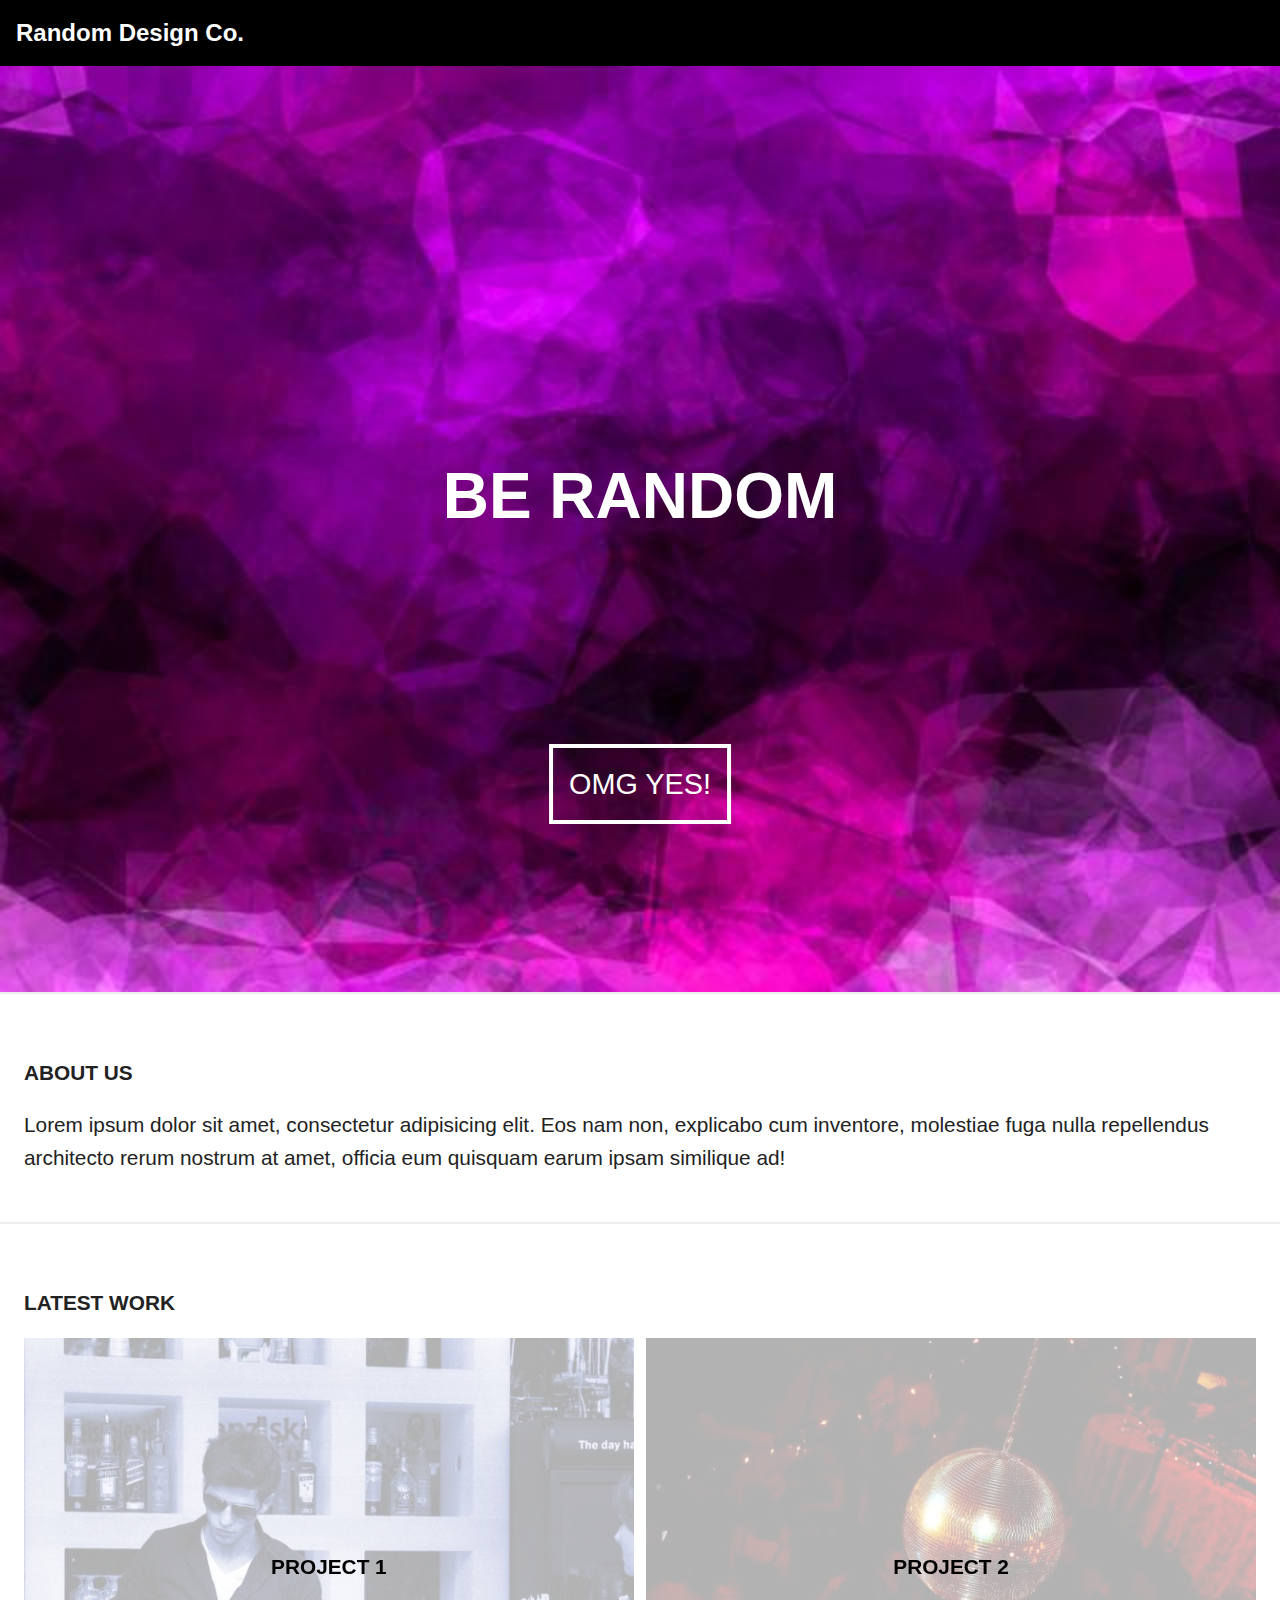
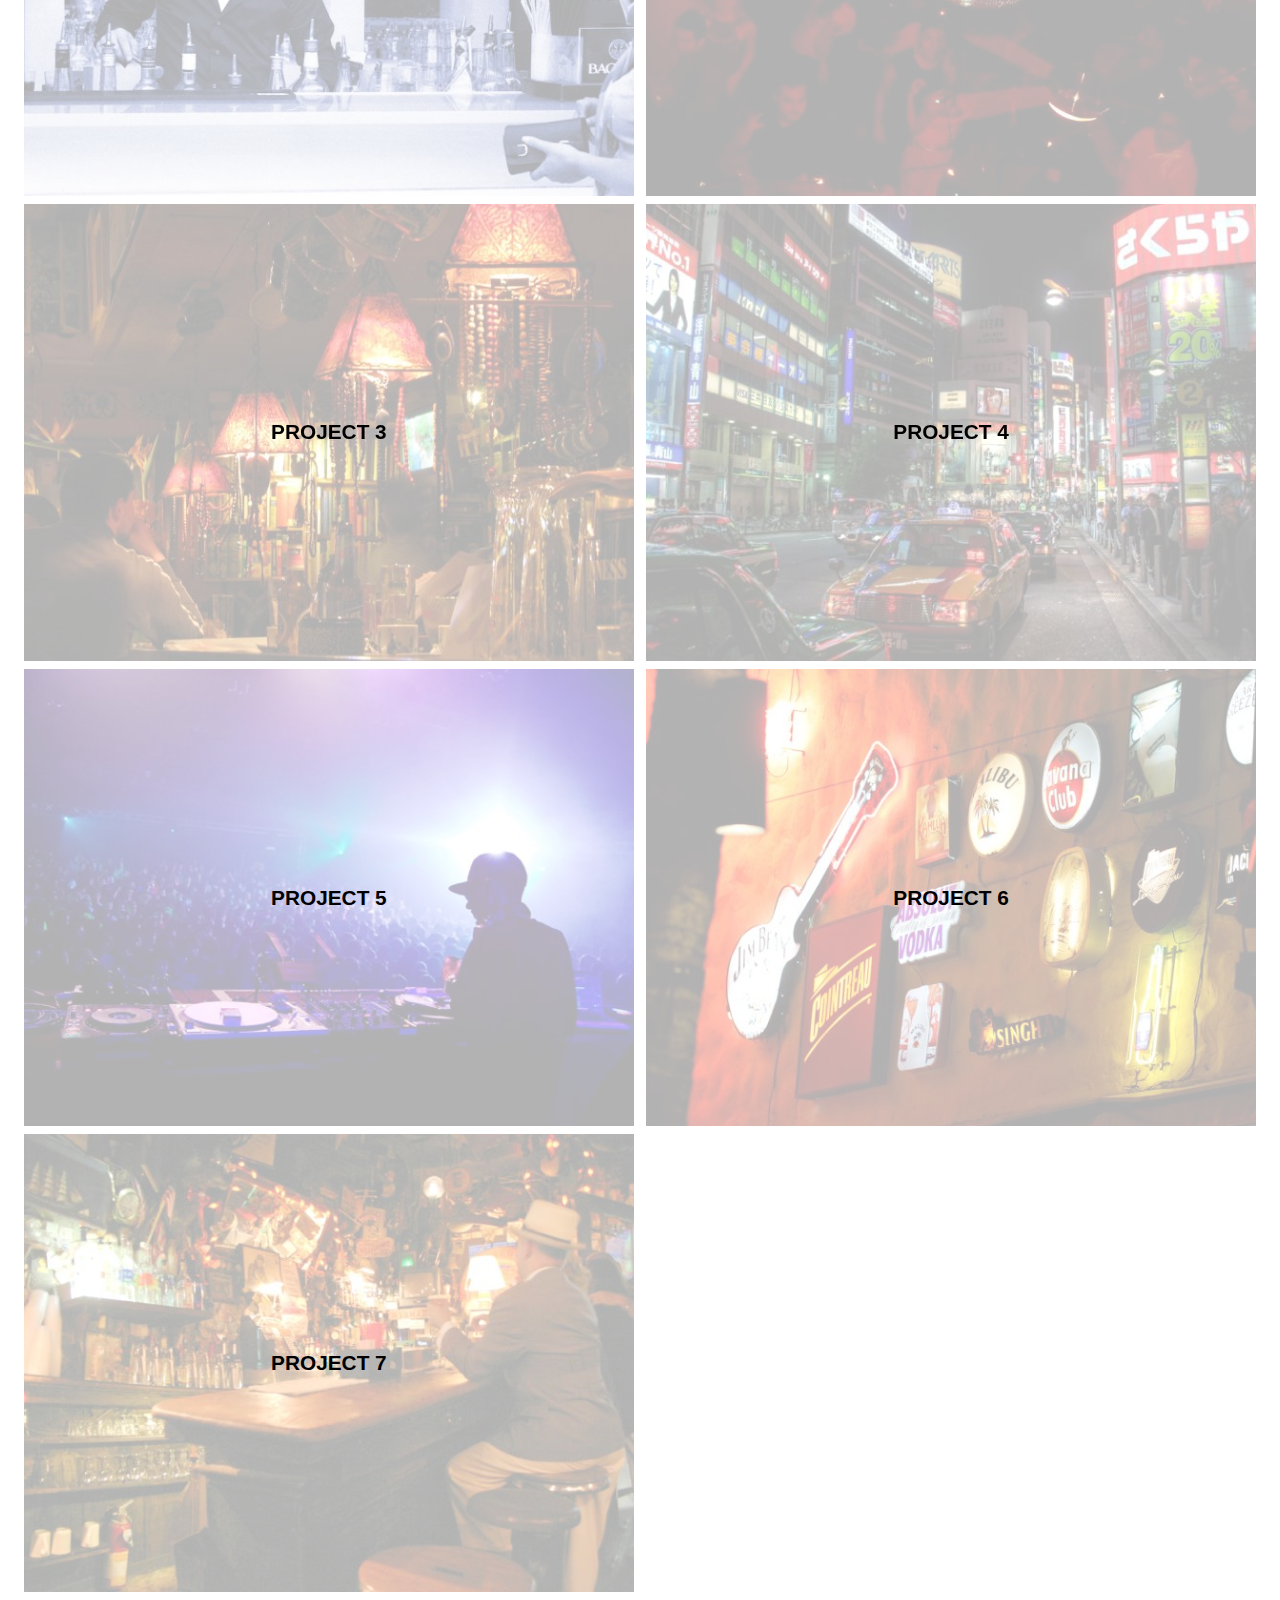
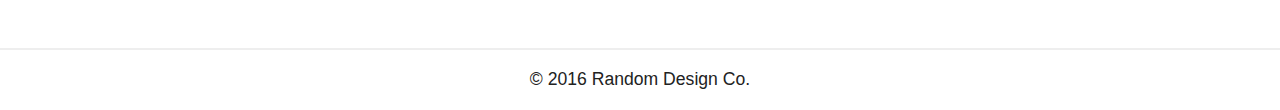
==== index.html @ af42a431 "AddedFiles" ====
<!doctype html>
<html class="no-js" lang="">

<head>
  <meta charset="utf-8">
  <meta http-equiv="x-ua-compatible" content="ie=edge">
  <title>Random Design Co.</title>
  <meta name="description" content="">
  <meta name="viewport" content="width=device-width, initial-scale=1, shrink-to-fit=no">

  <link rel="manifest" href="site.webmanifest">
  <link rel="apple-touch-icon" href="icon.png">
  <!-- Place favicon.ico in the root directory -->

  <link rel="stylesheet" href="css/normalize.css">
  <link rel="stylesheet" href="https://use.fontawesome.com/releases/v5.5.0/css/all.css" integrity="sha384-B4dIYHKNBt8Bc12p+WXckhzcICo0wtJAoU8YZTY5qE0Id1GSseTk6S+L3BlXeVIU" crossorigin="anonymous">


  <link rel="stylesheet" href="css/main.css">
</head>

<body>
  <!--[if lte IE 9]>
    <p class="browserupgrade">You are using an <strong>outdated</strong> browser. Please <a href="https://browsehappy.com/">upgrade your browser</a> to improve your experience and security.</p>
  <![endif]-->

  <!-- Add your site or application content here -->
  <script src="js/vendor/modernizr-3.6.0.min.js"></script>
  <script src="https://code.jquery.com/jquery-3.3.1.min.js" integrity="sha256-FgpCb/KJQlLNfOu91ta32o/NMZxltwRo8QtmkMRdAu8=" crossorigin="anonymous"></script>
  <script>window.jQuery || document.write('<script src="js/vendor/jquery-3.3.1.min.js"><\/script>')</script>
  <script src="js/plugins.js"></script>
  <script src="js/main.js"></script>

  <!-- Google Analytics: change UA-XXXXX-Y to be your site's ID. -->
  <script>
    window.ga = function () { ga.q.push(arguments) }; ga.q = []; ga.l = +new Date;
    ga('create', 'UA-XXXXX-Y', 'auto'); ga('send', 'pageview')
  </script>
  <script src="https://www.google-analytics.com/analytics.js" async defer></script>


  <header>
    <nav class="fixednav">
      <h1>Random Design Co.</h1>
      <div class="menuicon">
        <i class="fas fa-bars"></i>
      </div>
    </nav>
  </header>
  
  <section class="imagesection">
    <img src="img/purple-bg.jpeg" alt="Purple Background Pattern" class="bgimage">
    <h2>BE RANDOM</h2>
    <p class="imglink"><a href="#">OMG YES!</a></p>
  </section>

  <section class="about">
    <h3>ABOUT US</h3>
    <p>Lorem ipsum dolor sit amet, consectetur adipisicing elit. Eos nam non, explicabo cum inventore, molestiae fuga nulla repellendus architecto rerum nostrum at amet, officia eum quisquam earum ipsam similique ad!</p>
  </section>

  <section class="work">
    <h3>LATEST WORK</h3>
    <div class="workcontainer">
      <div class="row">
        <div class="workimg">
          <a href="#"><img class="projectimg" src="img/1-cocktail.jpeg" alt="Project 1">
          <h4>Project 1</h4></a>
        </div>
        <div class="workimg">
            <a href="#"><img class="projectimg" src="img/2-disco.jpeg" alt="Project 2">
            <h4>Project 2</h4></a>
          </div>
      </div>
      <div class="row">
        <div class="workimg">
          <a href="#"><img class="projectimg" src="img/3-bookstore.jpeg" alt="Project 3">
          <h4>Project 3</h4></a>
        </div>
        <div class="workimg">
          <a href="#"><img class="projectimg" src="img/4-traffic.jpeg" alt="Project 4">
          <h4>Project 4</h4></a>
        </div>
      </div>
      <div class="row">
        <div class="workimg">
          <a href="#"><img class="projectimg" src="img/5-concert.jpg" alt="Project 5">
          <h4>Project 5</h4></a>
        </div>
        <div class="workimg">
          <a href="#"><img class="projectimg" src="img/6-nightlife.jpg" alt="Project 6">
          <h4>Project 6</h4></a>
        </div>
      </div>
      <div class="row">
        <div class="workimg">
          <a href="#"><img class="projectimg" src="img/7-bar.jpg" alt="Project 7">
          <h4>Project 7</h4></a>
        </div>
      </div>
    </div>
  </section>

  <footer>
    <p>&copy; 2016 Random Design Co.</p>
  </footer>









</body>

</html>
---- css/main.css ----
/*! HTML5 Boilerplate v6.1.0 | MIT License | https://html5boilerplate.com/ */

/*
 * What follows is the result of much research on cross-browser styling.
 * Credit left inline and big thanks to Nicolas Gallagher, Jonathan Neal,
 * Kroc Camen, and the H5BP dev community and team.
 */

/* ==========================================================================
   Base styles: opinionated defaults
   ========================================================================== */

html {
    color: #222;
    font-size: 1em;
    line-height: 1.4;
}

/*
 * Remove text-shadow in selection highlight:
 * https://twitter.com/miketaylr/status/12228805301
 *
 * Vendor-prefixed and regular ::selection selectors cannot be combined:
 * https://stackoverflow.com/a/16982510/7133471
 *
 * Customize the background color to match your design.
 */

::-moz-selection {
    background: #b3d4fc;
    text-shadow: none;
}

::selection {
    background: #b3d4fc;
    text-shadow: none;
}

/*
 * A better looking default horizontal rule
 */

hr {
    display: block;
    height: 1px;
    border: 0;
    border-top: 1px solid #ccc;
    margin: 1em 0;
    padding: 0;
}

/*
 * Remove the gap between audio, canvas, iframes,
 * images, videos and the bottom of their containers:
 * https://github.com/h5bp/html5-boilerplate/issues/440
 */

audio,
canvas,
iframe,
img,
svg,
video {
    vertical-align: middle;
}

/*
 * Remove default fieldset styles.
 */

fieldset {
    border: 0;
    margin: 0;
    padding: 0;
}

/*
 * Allow only vertical resizing of textareas.
 */

textarea {
    resize: vertical;
}

/* ==========================================================================
   Browser Upgrade Prompt
   ========================================================================== */

.browserupgrade {
    margin: 0.2em 0;
    background: #ccc;
    color: #000;
    padding: 0.2em 0;
}

/* ==========================================================================
   Author's custom styles
   ========================================================================== */

















/* ==========================================================================
   Helper classes
   ========================================================================== */

/*
 * Hide visually and from screen readers
 */

.hidden {
    display: none !important;
}

/*
 * Hide only visually, but have it available for screen readers:
 * https://snook.ca/archives/html_and_css/hiding-content-for-accessibility
 *
 * 1. For long content, line feeds are not interpreted as spaces and small width
 *    causes content to wrap 1 word per line:
 *    https://medium.com/@jessebeach/beware-smushed-off-screen-accessible-text-5952a4c2cbfe
 */

.visuallyhidden {
    border: 0;
    clip: rect(0 0 0 0);
    height: 1px;
    margin: -1px;
    overflow: hidden;
    padding: 0;
    position: absolute;
    width: 1px;
    white-space: nowrap; /* 1 */
}

/*
 * Extends the .visuallyhidden class to allow the element
 * to be focusable when navigated to via the keyboard:
 * https://www.drupal.org/node/897638
 */

.visuallyhidden.focusable:active,
.visuallyhidden.focusable:focus {
    clip: auto;
    height: auto;
    margin: 0;
    overflow: visible;
    position: static;
    width: auto;
    white-space: inherit;
}

/*
 * Hide visually and from screen readers, but maintain layout
 */

.invisible {
    visibility: hidden;
}

/*
 * Clearfix: contain floats
 *
 * For modern browsers
 * 1. The space content is one way to avoid an Opera bug when the
 *    `contenteditable` attribute is included anywhere else in the document.
 *    Otherwise it causes space to appear at the top and bottom of elements
 *    that receive the `clearfix` class.
 * 2. The use of `table` rather than `block` is only necessary if using
 *    `:before` to contain the top-margins of child elements.
 */

.clearfix:before,
.clearfix:after {
    content: " "; /* 1 */
    display: table; /* 2 */
}

.clearfix:after {
    clear: both;
}

/* ==========================================================================
   EXAMPLE Media Queries for Responsive Design.
   These examples override the primary ('mobile first') styles.
   Modify as content requires.
   ========================================================================== */

@media only screen and (min-width: 35em) {
    /* Style adjustments for viewports that meet the condition */
}

@media print,
       (-webkit-min-device-pixel-ratio: 1.25),
       (min-resolution: 1.25dppx),
       (min-resolution: 120dpi) {
    /* Style adjustments for high resolution devices */
}

/* ==========================================================================
   Print styles.
   Inlined to avoid the additional HTTP request:
   https://www.phpied.com/delay-loading-your-print-css/
   ========================================================================== */

@media print {
    *,
    *:before,
    *:after {
        background: transparent !important;
        color: #000 !important; /* Black prints faster */
        -webkit-box-shadow: none !important;
        box-shadow: none !important;
        text-shadow: none !important;
    }

    a,
    a:visited {
        text-decoration: underline;
    }

    a[href]:after {
        content: " (" attr(href) ")";
    }

    abbr[title]:after {
        content: " (" attr(title) ")";
    }

    /*
     * Don't show links that are fragment identifiers,
     * or use the `javascript:` pseudo protocol
     */

    a[href^="#"]:after,
    a[href^="javascript:"]:after {
        content: "";
    }

    pre {
        white-space: pre-wrap !important;
    }
    pre,
    blockquote {
        border: 1px solid #999;
        page-break-inside: avoid;
    }

    /*
     * Printing Tables:
     * http://css-discuss.incutio.com/wiki/Printing_Tables
     */

    thead {
        display: table-header-group;
    }

    tr,
    img {
        page-break-inside: avoid;
    }

    p,
    h2,
    h3 {
        orphans: 3;
        widows: 3;
    }

    h2,
    h3 {
        page-break-after: avoid;
    }
}


/* My CSS */

* {
    margin: 0;
    padding: 0;
}

body {
    font-family: Arial, Helvetica, sans-serif;
}


section {
    padding: 4em 1.5em 3em 1.5em;
    border-bottom: .125em solid #eee;
}


/* Nav */

.fixednav {
    position: fixed;
    width: 100%;
    background: #000;
    color: #fff;
    display: flex;
    justify-content: space-between;
    padding: 1em;
    z-index: 1;
}

h1 {
    margin: 0;
    padding: 0;
    flex-basis: 70%;
    font-size: 1.5em;
}

.menuicon {
    font-size: 1.5em;
    flex-basis: 10%;
    display: flex;
    flex-direction: column;
    justify-content: center;
}

/* Image Sections */

.imagesection {
    position: relative;
    color: #fff;
    padding: 2em 0 0 0;
}

.bgimage {
    width: 100%;
}

h2 {
    font-size: 4em;
    line-height: 1em;
    text-align: center;
    position: absolute;
    left: 50%;
    top: 50%;
    -webkit-transform: translate(-50%, -50%);
    transform: translate(-50%, -50%);
}


.imglink {
    position: absolute;
    left: 50%;
    top: 75%;
    -webkit-transform: translateX(-50%);
    transform: translateX(-50%);
    border: .25em solid #fff;
    padding: 1em;
}

.imglink a {
    color: #fff;
    font-size: 1.8em;
    text-decoration: none;
}

.imglink:hover {
    background-color: #fff;
}

.imglink:hover a {
    color: #000;
}

/* About Us */


h3 {
    font-size: 1.3em;
    margin: 0 0 1em 0;
}

.about p {
    margin: 1em 0 0 0;
    font-size: 1.3em;
    line-height: 1.6em;
}


/* Work */

.row {
    display: flex;
    justify-content: space-between;
    margin: .5em 0;
}

.workimg {
    flex-basis: 49.5%;
    position: relative;
}

.projectimg {
    width: 100%;
    opacity: .3;
}

.workimg:hover .projectimg{
    opacity: 1;
}

h4 {
    position: absolute;
    text-align: center;
    color: #000;
    z-index: 1;
    left: 50%;
    top: 50%;
    -webkit-transform: translate(-50%, -50%);
    transform: translate(-50%, -50%);
    font-size: 1.3em;
    text-transform: uppercase;
}

.workimg:hover h4 {
    color: #fff;
}



/* Footer */

footer {
    text-align: center;
    padding: 1em;
    font-size: 1.1em;
}
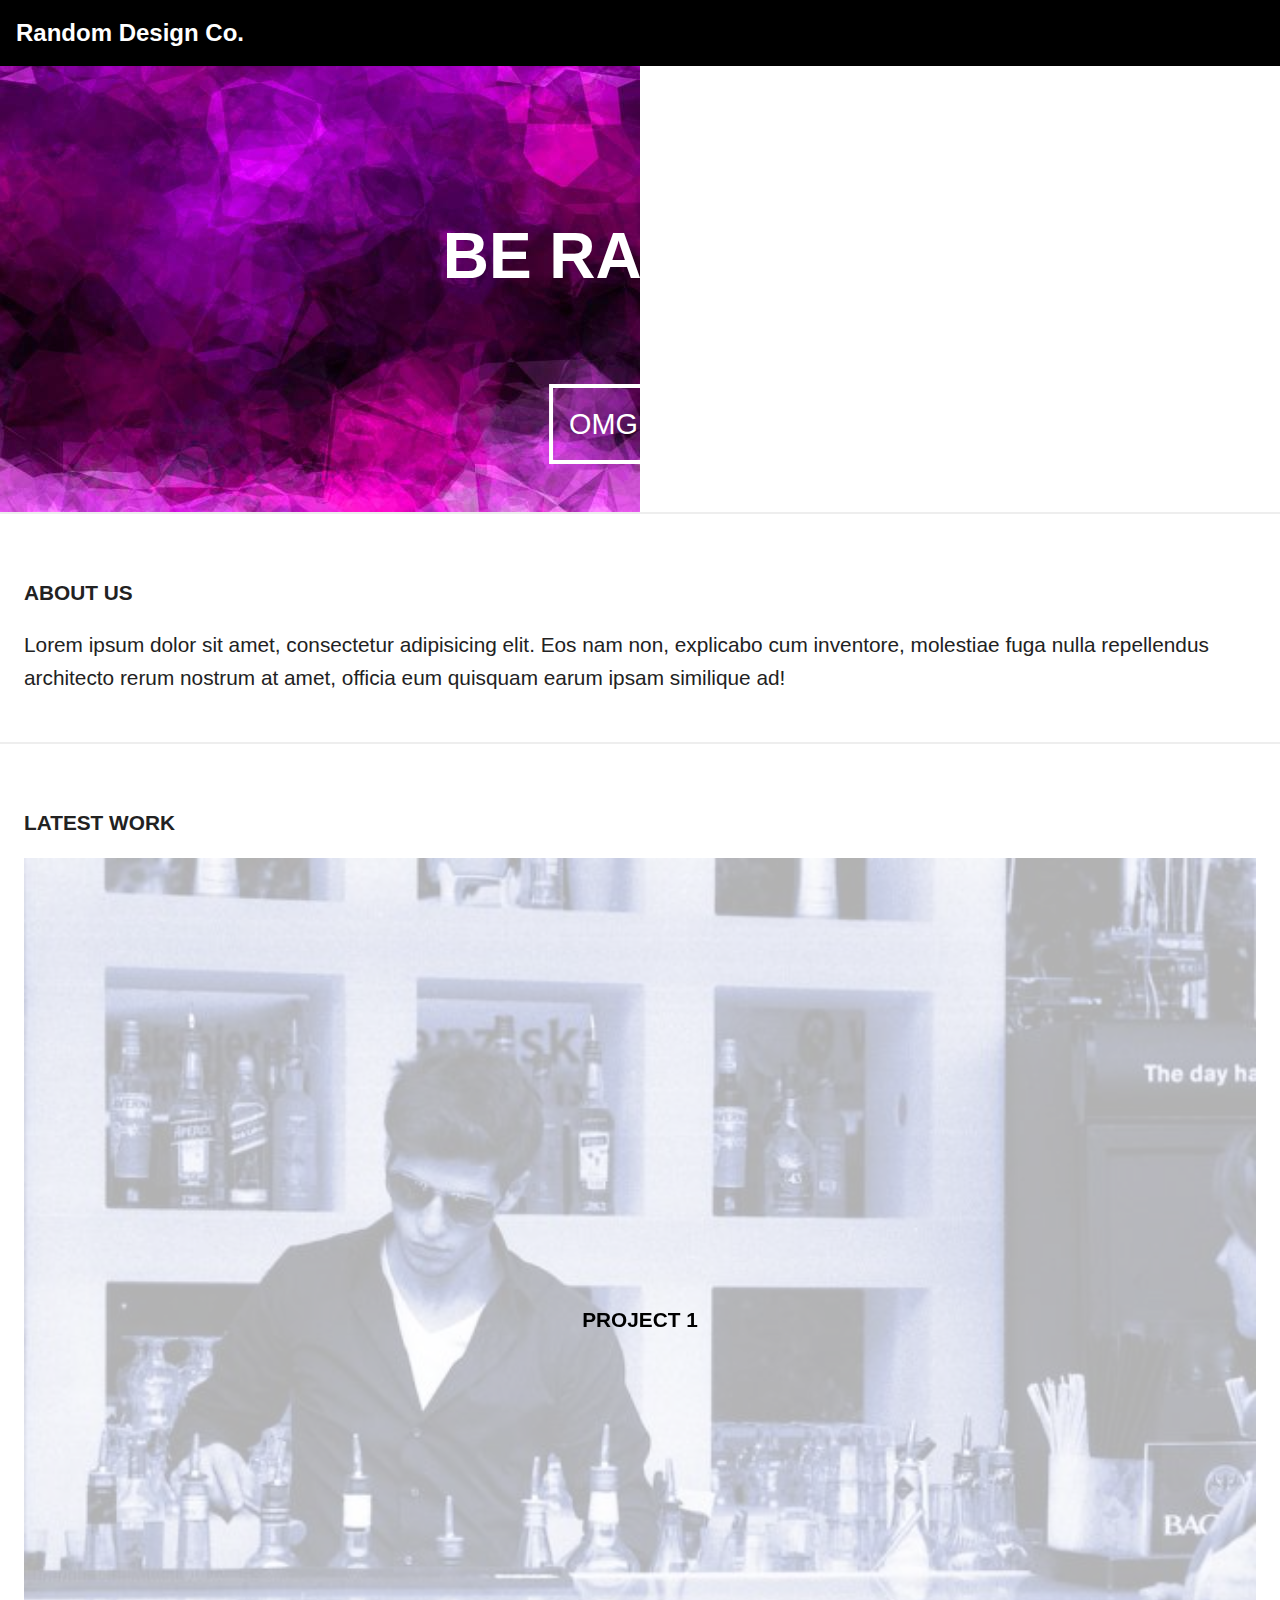
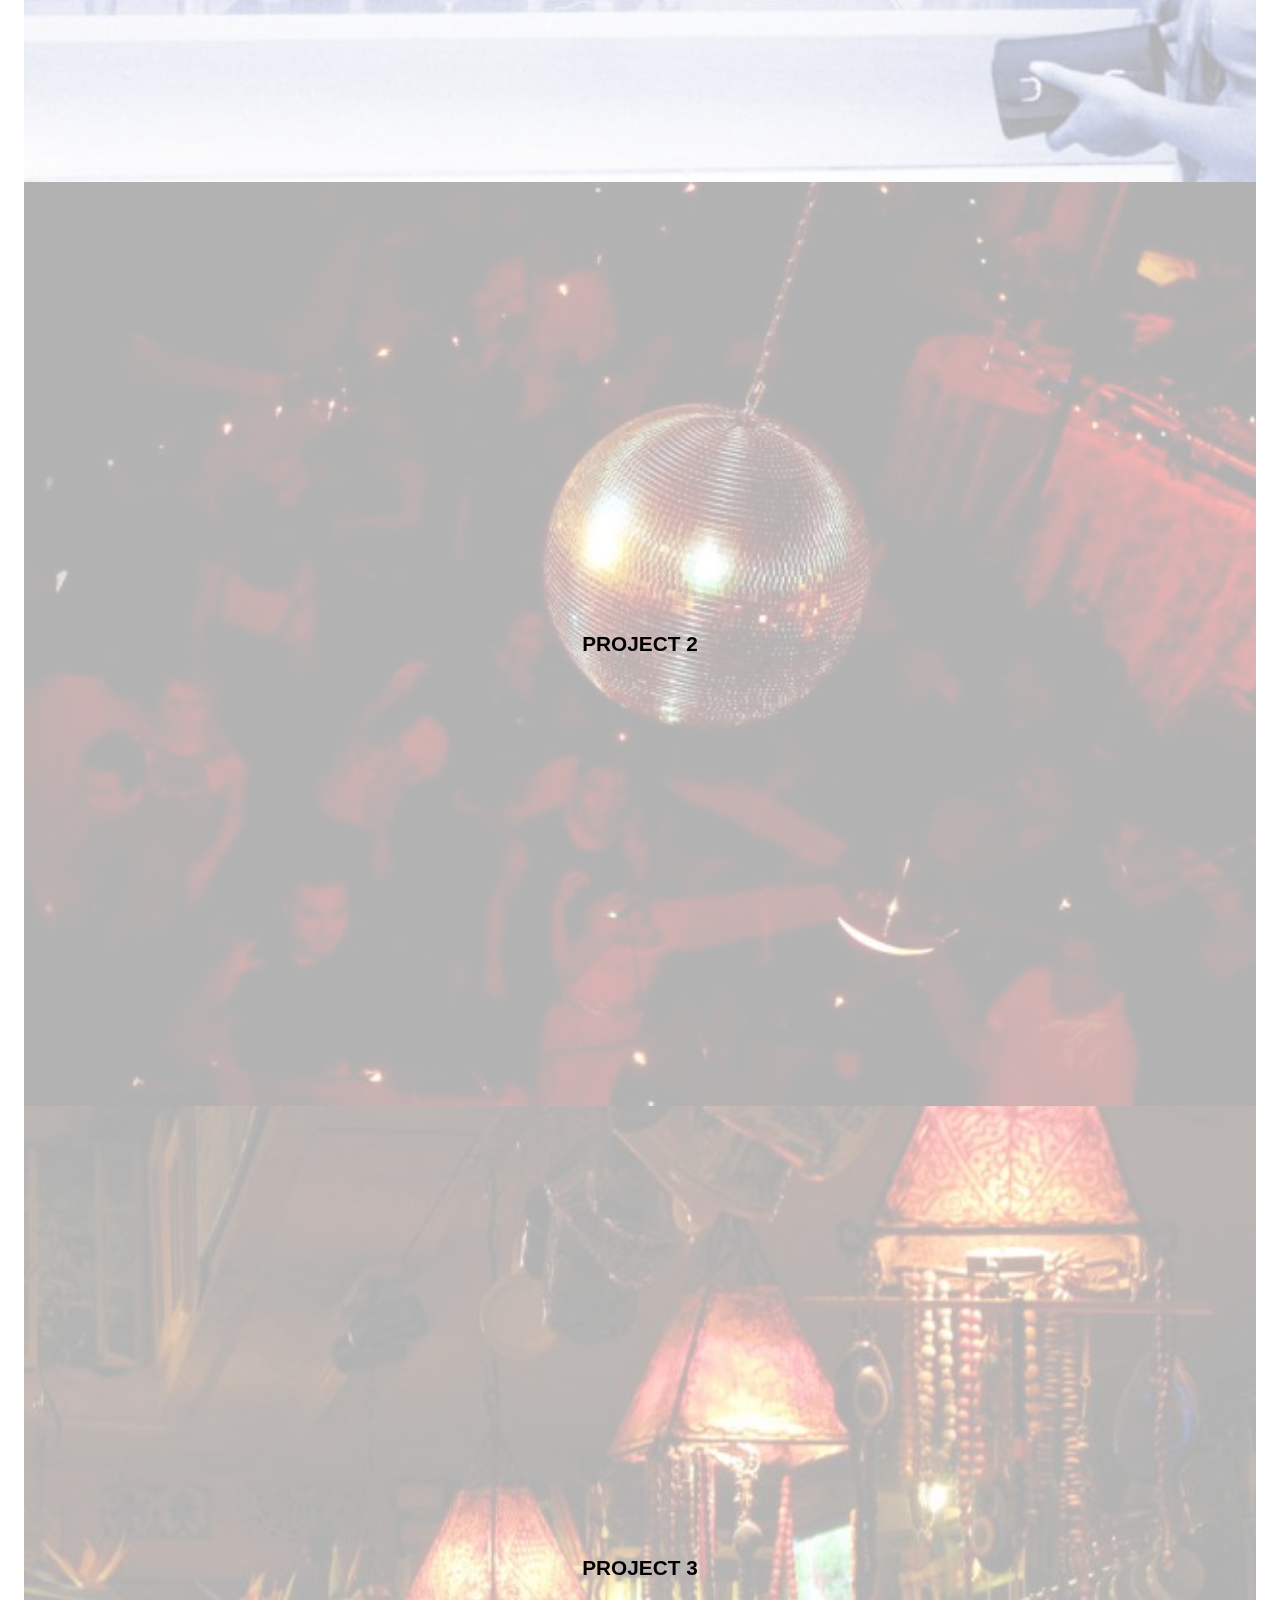
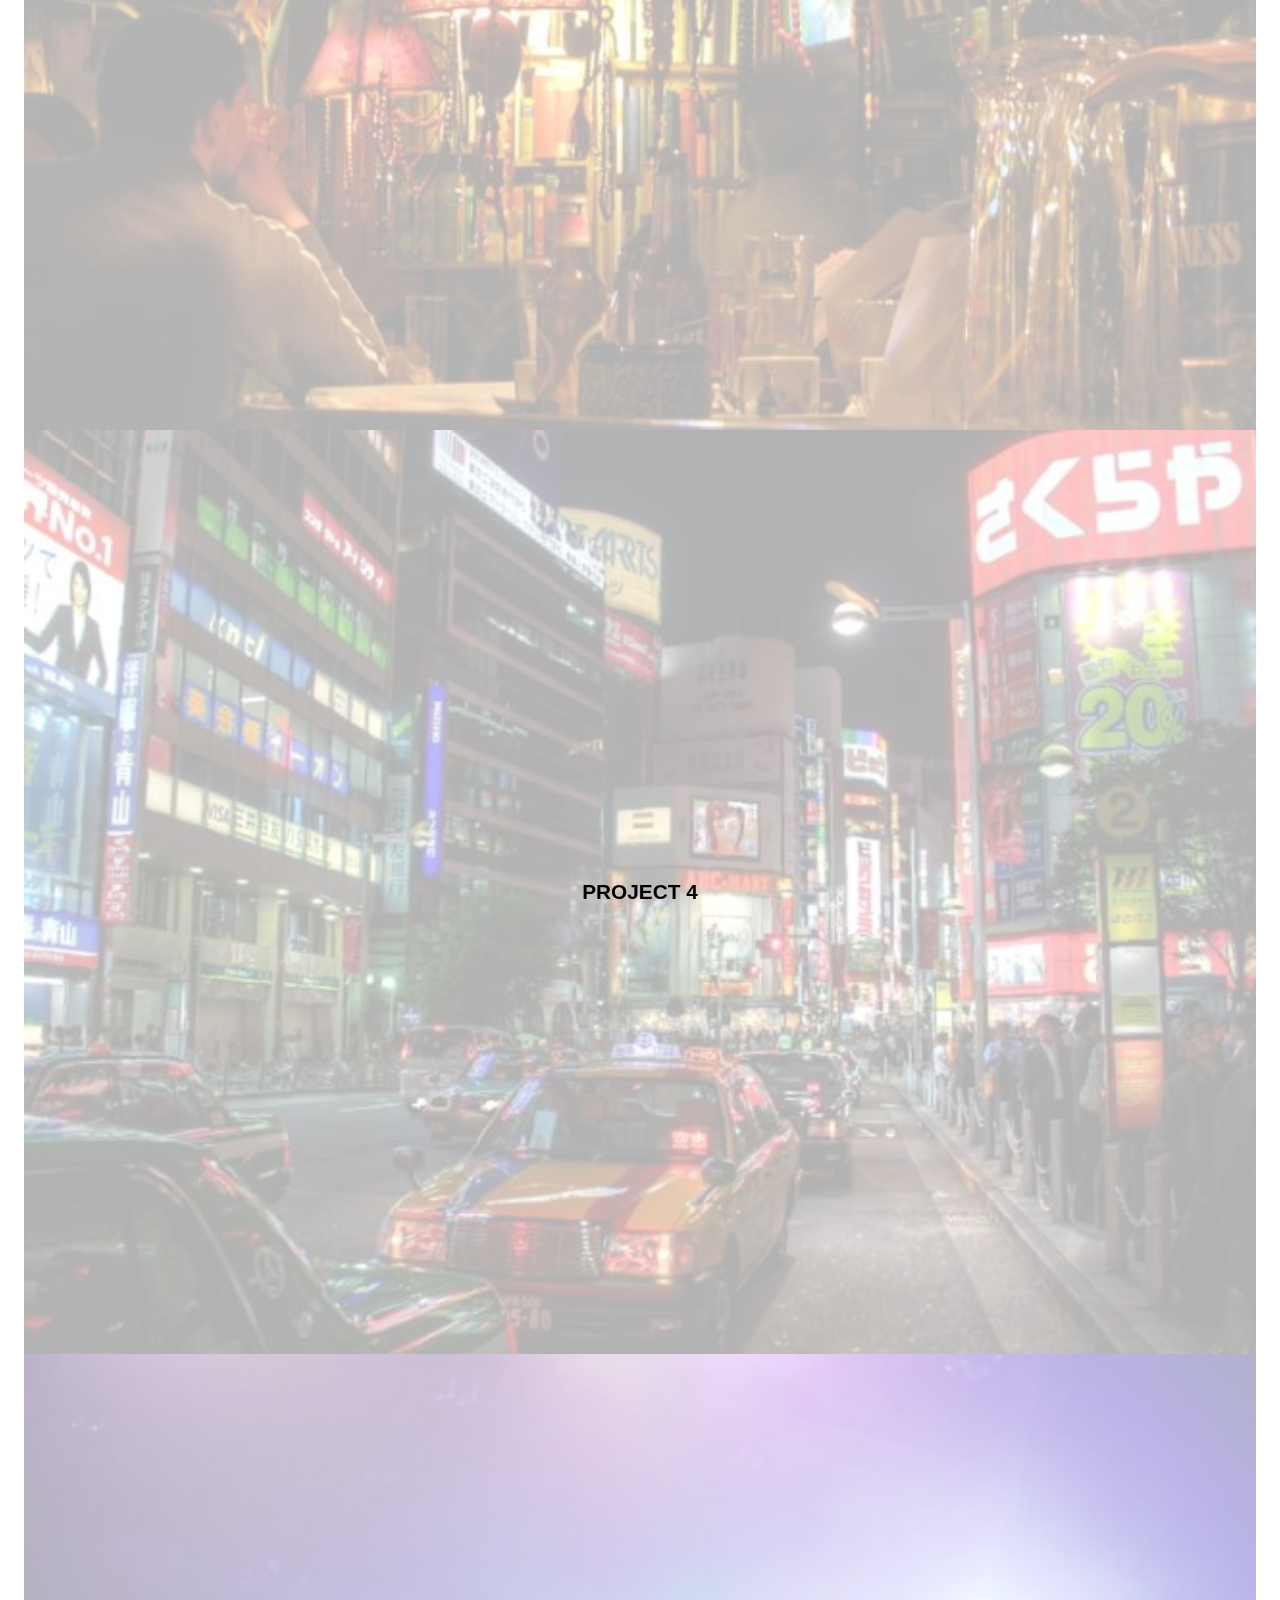
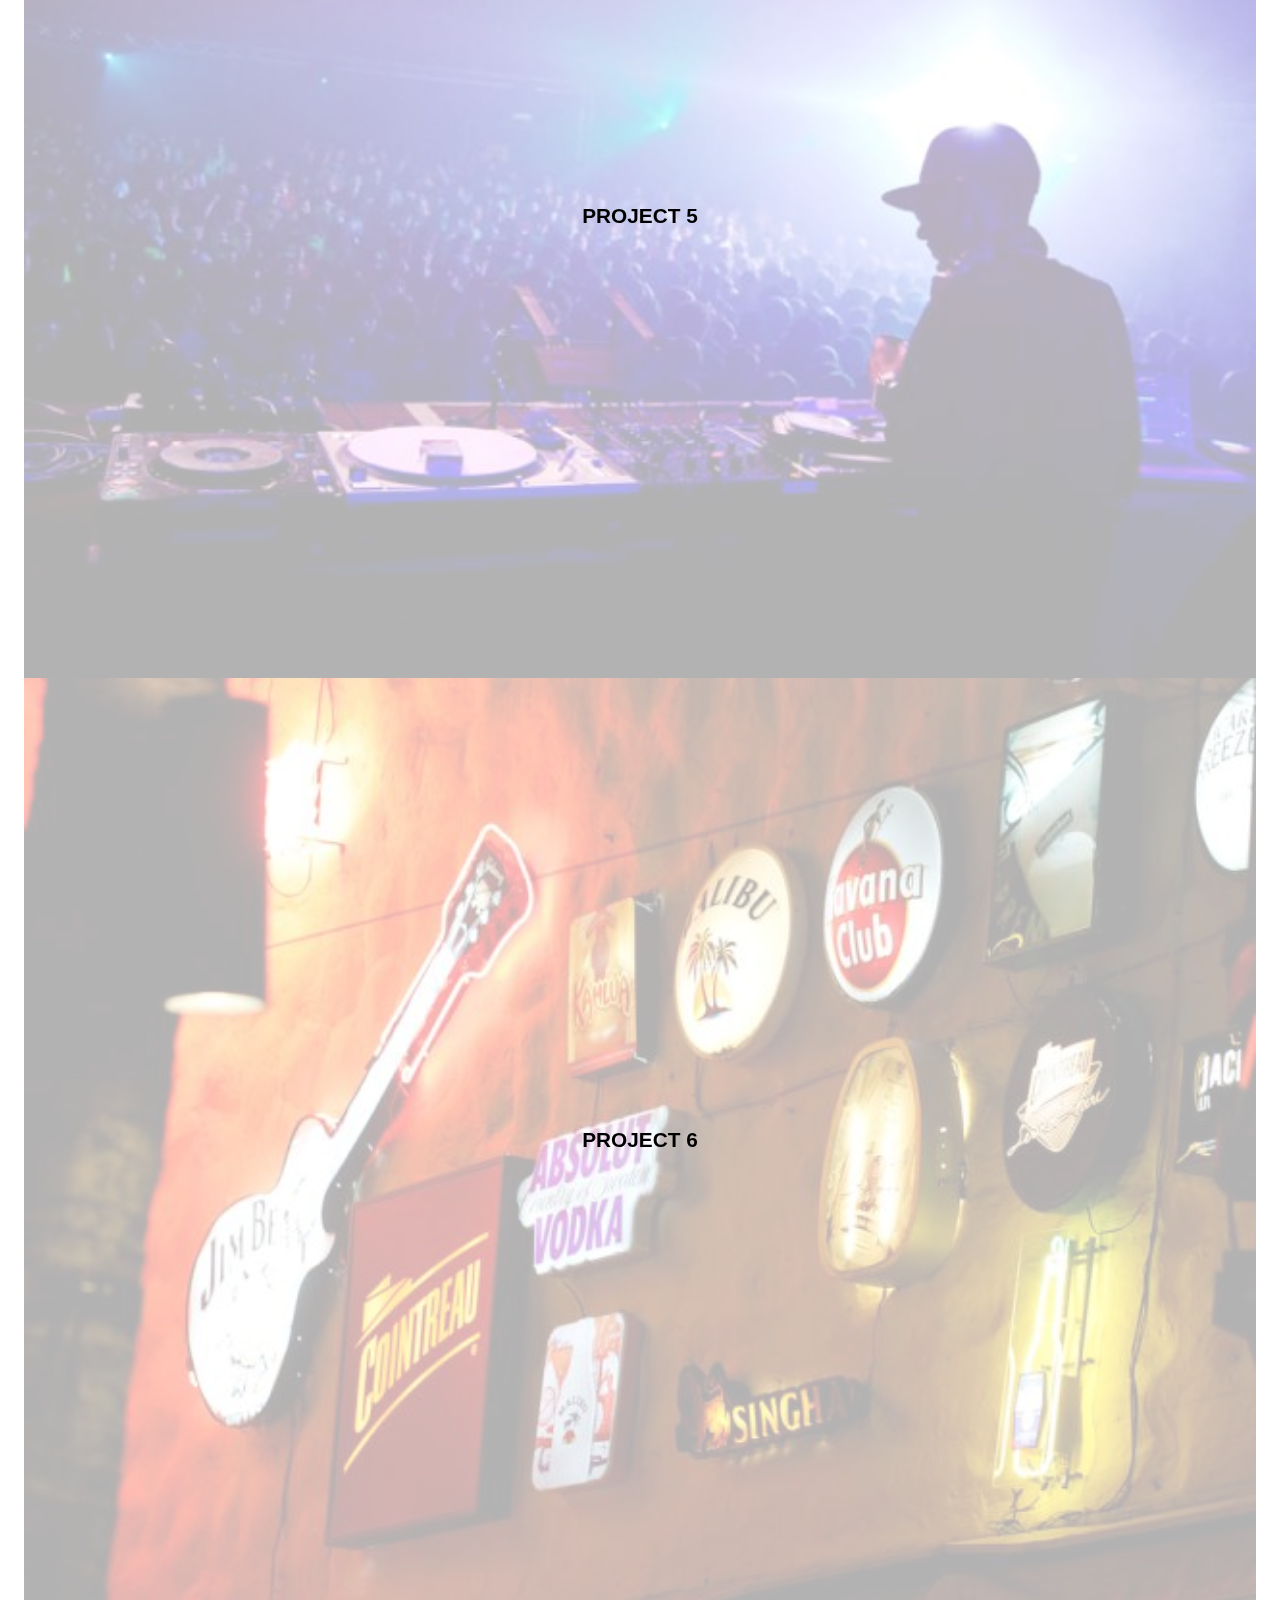
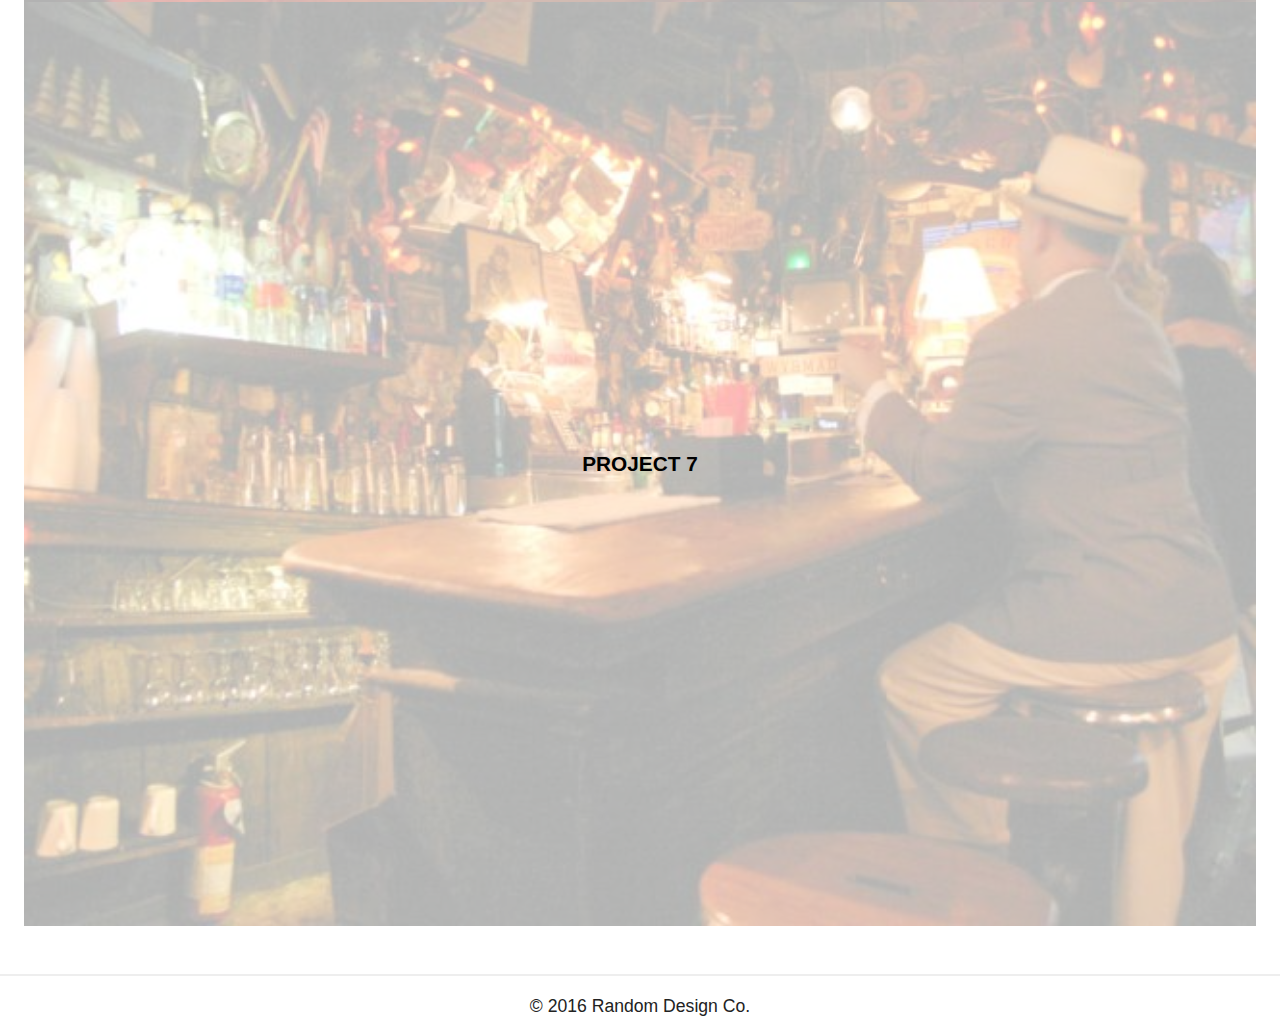
==== commit e2a1e60f: "HTML and Nav Bar" ====
--- a/index.html
+++ b/index.html
@@ -4,7 +4,7 @@
 <head>
   <meta charset="utf-8">
   <meta http-equiv="x-ua-compatible" content="ie=edge">
-  <title>Random Design Co.</title>
+  <title>Random Redo</title>
   <meta name="description" content="">
   <meta name="viewport" content="width=device-width, initial-scale=1, shrink-to-fit=no">
 
@@ -61,6 +61,52 @@
 
   <section class="work">
     <h3>LATEST WORK</h3>
+
+    <a href="#">
+      <article class="workimg">
+        <h4>Project 1</h4>
+        <img class="projectimg" src="img/1-cocktail.jpeg" alt="Project 1">
+      </article>
+    </a>
+    <a href="#">
+      <article class="workimg">
+        <h4>Project 2</h4>
+        <img class="projectimg" src="img/2-disco.jpeg" alt="Project 2">
+      </article>
+    </a>
+    <a href="#">
+      <article class="workimg">
+        <h4>Project 3</h4>
+        <img class="projectimg" src="img/3-bookstore.jpeg" alt="Project 3">
+      </article>
+    </a>
+    <a href="#">
+      <article class="workimg">
+        <h4>Project 4</h4>
+        <img class="projectimg" src="img/4-traffic.jpeg" alt="Project 4">
+      </article>
+    </a>
+    <a href="#">
+      <article class="workimg">
+        <h4>Project 5</h4>
+        <img class="projectimg" src="img/5-concert.jpg" alt="Project 5">
+      </article>
+    </a>
+    <a href="#">
+      <article class="workimg">
+        <h4>Project 6</h4>
+        <img class="projectimg" src="img/6-nightlife.jpg" alt="Project 6">
+      </article>
+    </a>
+    <a href="#">
+      <article class="workimg">
+        <h4>Project 7</h4>
+        <img class="projectimg" src="img/7-bar.jpg" alt="Project 7">
+      </article>
+    </a>
+
+
+  <!-- 
     <div class="workcontainer">
       <div class="row">
         <div class="workimg">
@@ -99,6 +145,7 @@
         </div>
       </div>
     </div>
+  -->
   </section>
 
   <footer>
--- a/css/main.css
+++ b/css/main.css
@@ -304,6 +304,10 @@
     border-bottom: .125em solid #eee;
 }
 
+img {
+    max-width: 100%;
+}
+
 
 /* Nav */
 
@@ -312,8 +316,6 @@
     width: 100%;
     background: #000;
     color: #fff;
-    display: flex;
-    justify-content: space-between;
     padding: 1em;
     z-index: 1;
 }
@@ -321,16 +323,16 @@
 h1 {
     margin: 0;
     padding: 0;
-    flex-basis: 70%;
     font-size: 1.5em;
 }
 
 .menuicon {
     font-size: 1.5em;
     flex-basis: 10%;
-    display: flex;
-    flex-direction: column;
-    justify-content: center;
+    position: absolute;
+    top: 50%;
+    right: 2.5em;
+    transform: translateY(-50%);
 }
 
 /* Image Sections */
@@ -341,9 +343,6 @@
     padding: 2em 0 0 0;
 }
 
-.bgimage {
-    width: 100%;
-}
 
 h2 {
     font-size: 4em;
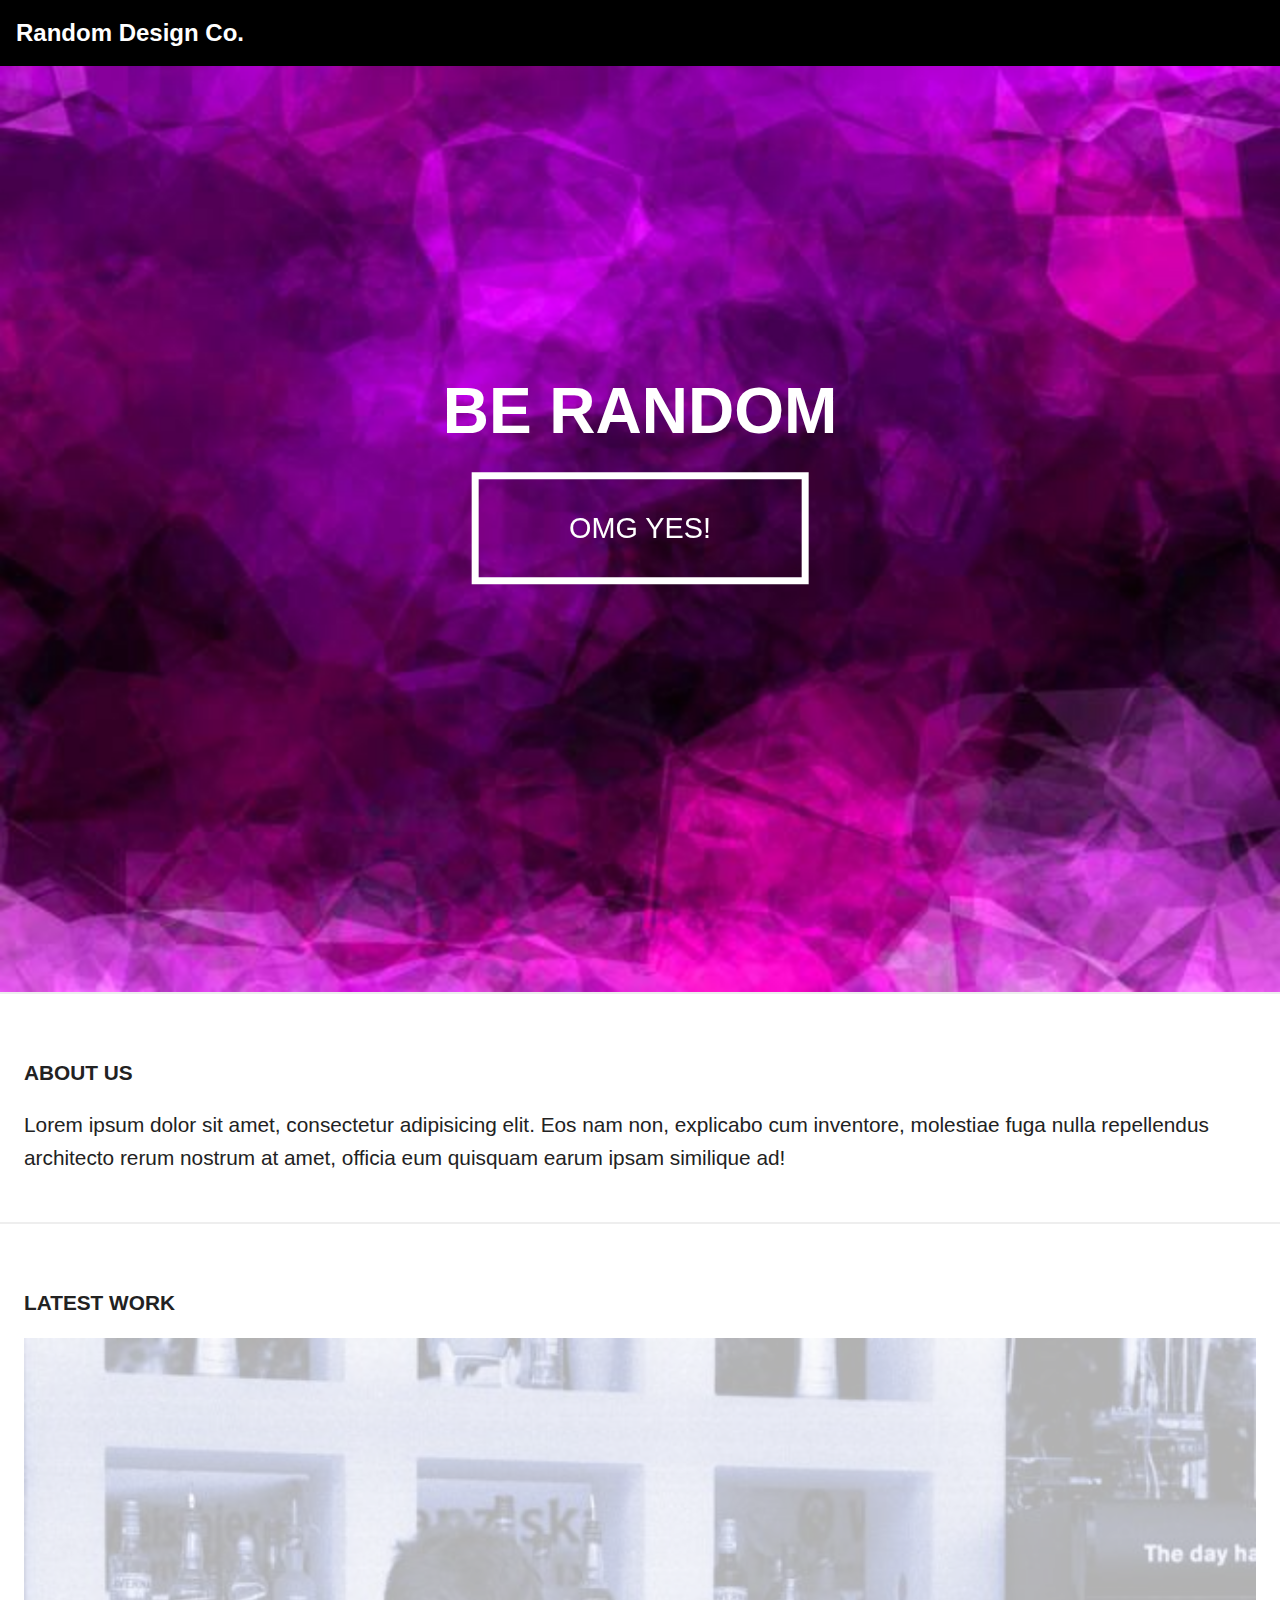
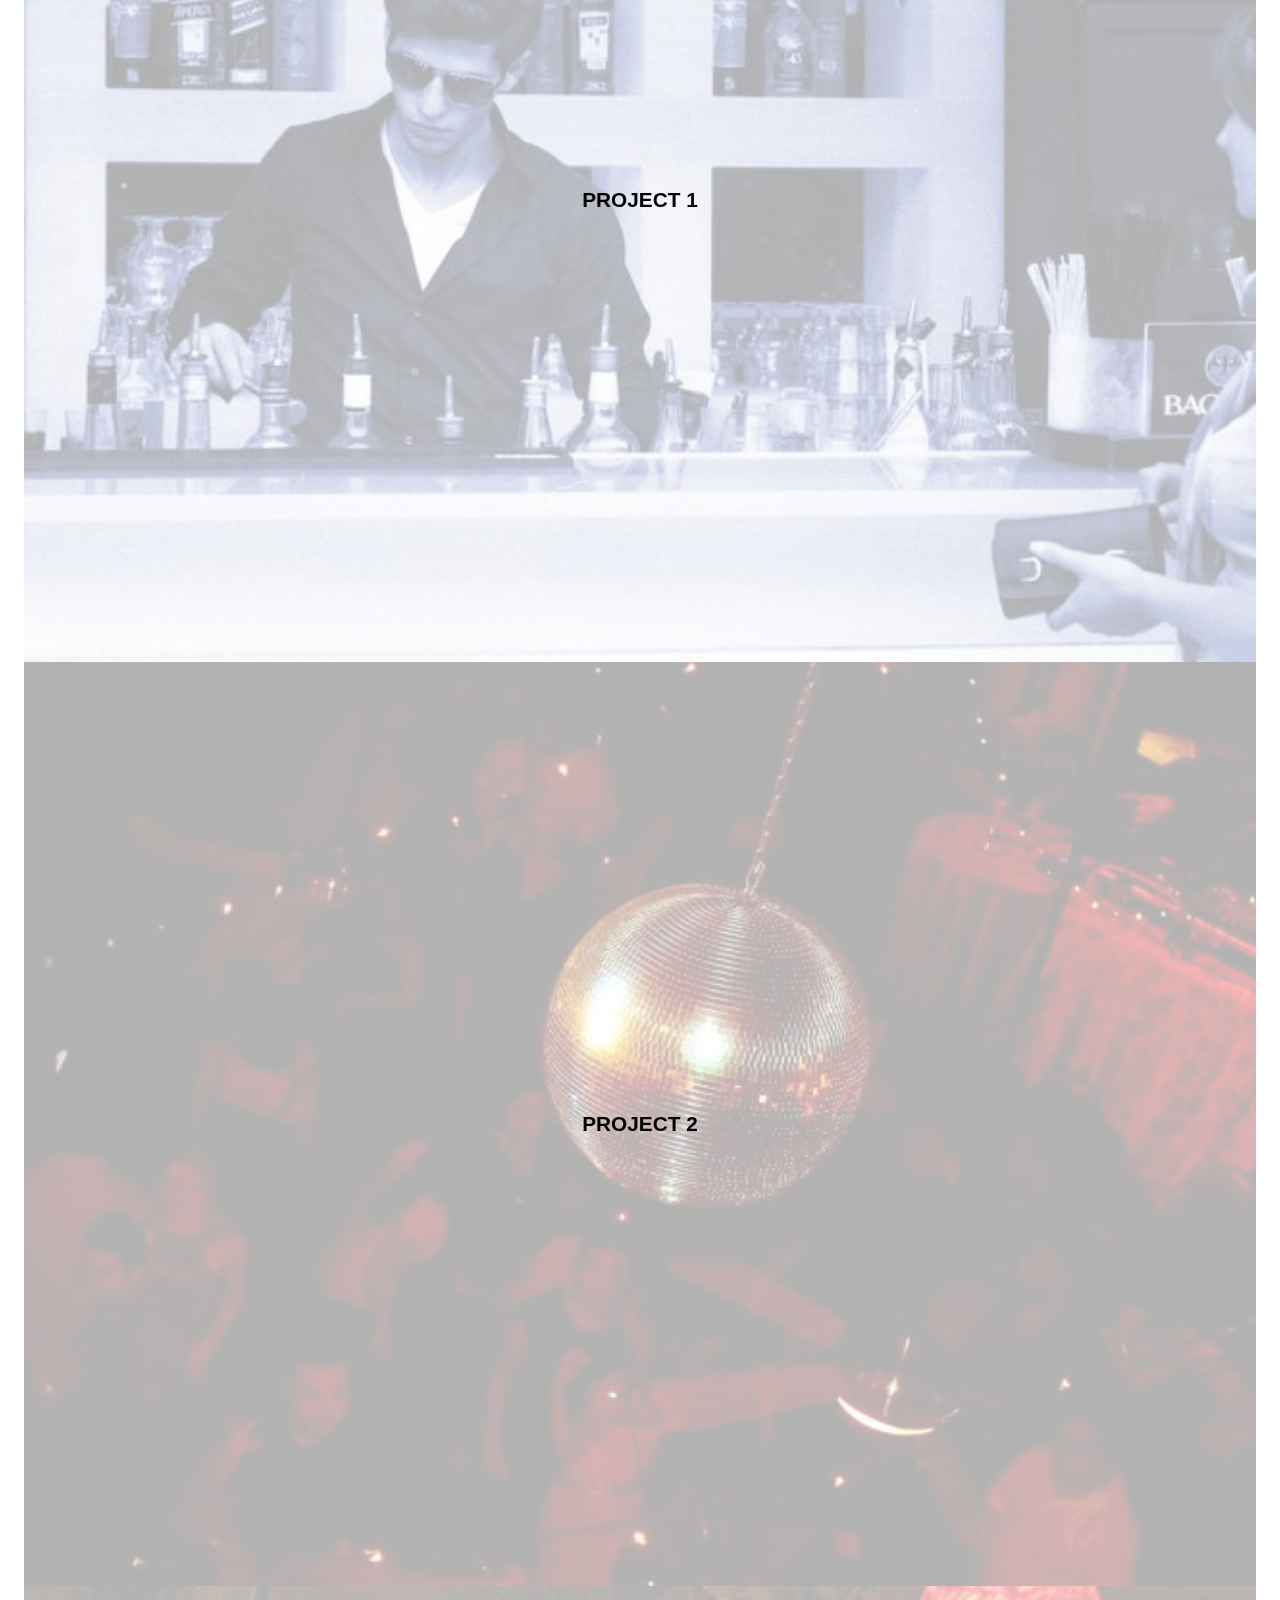
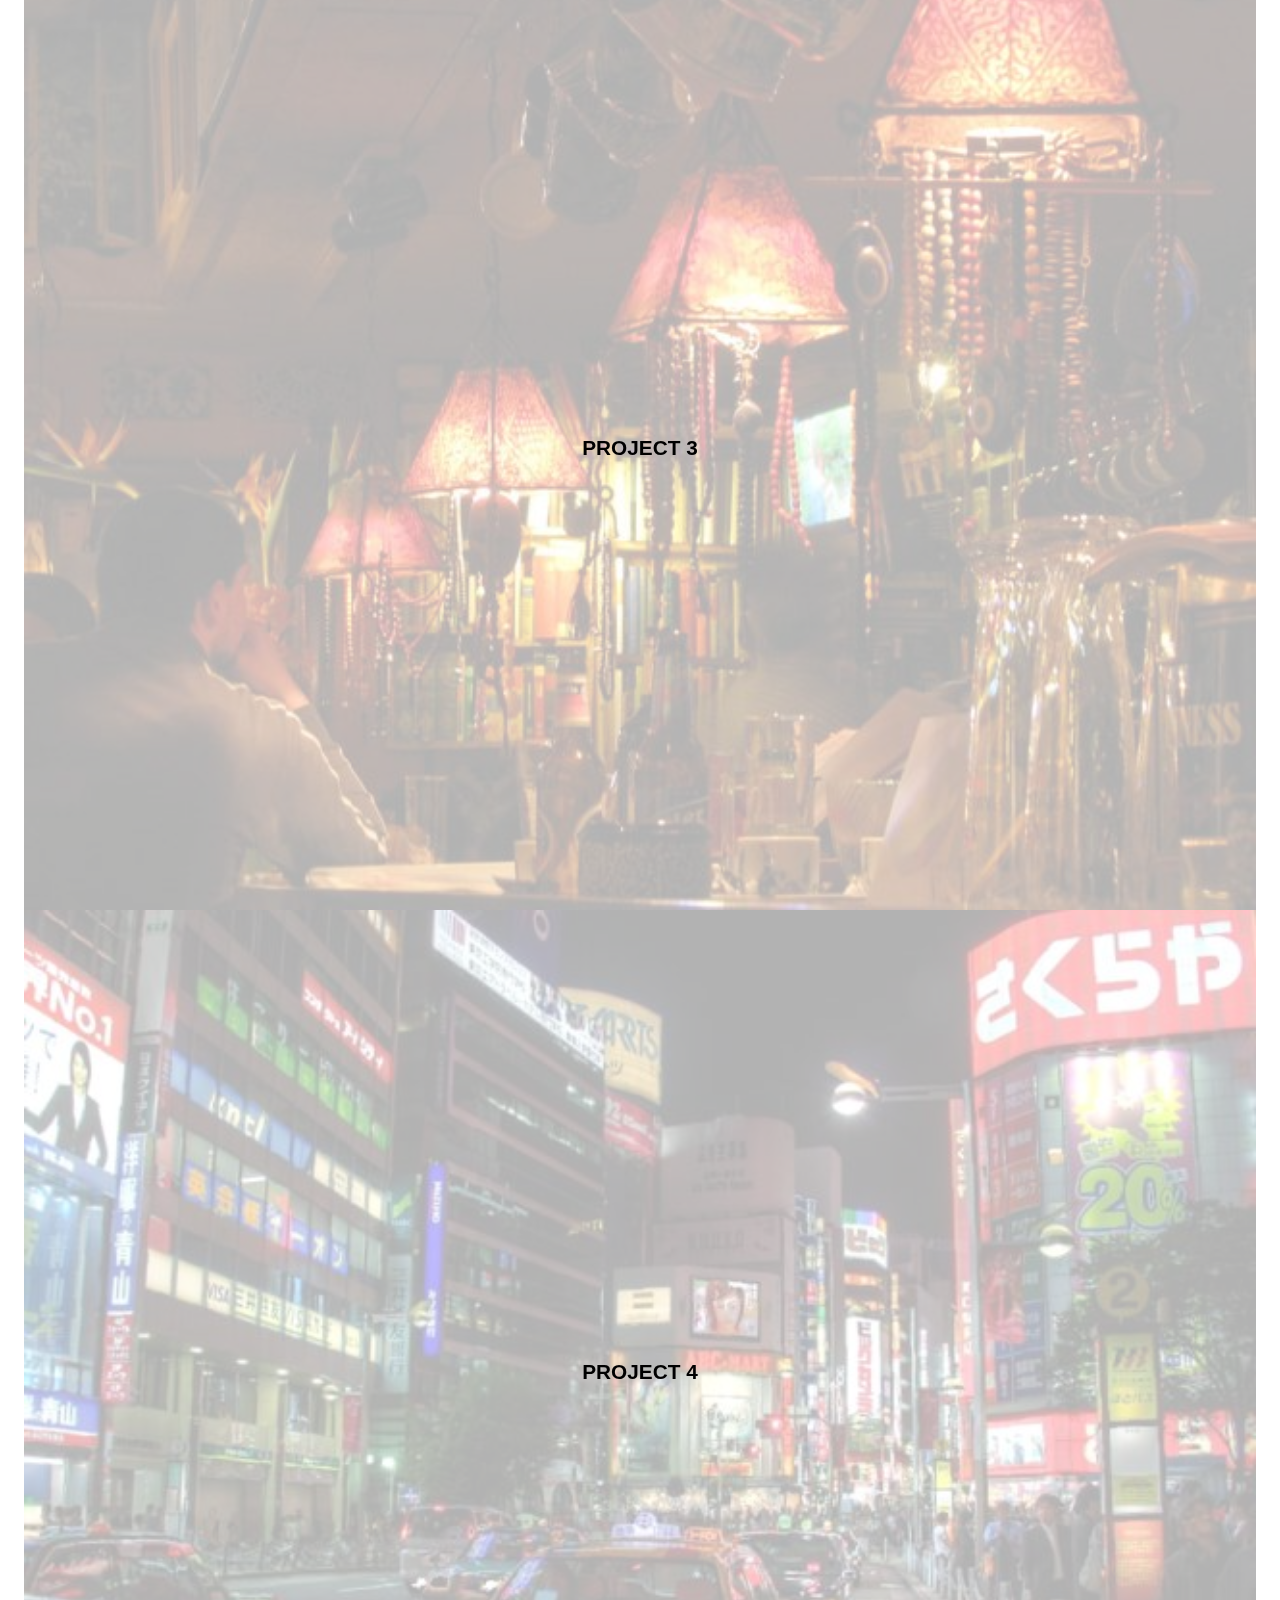
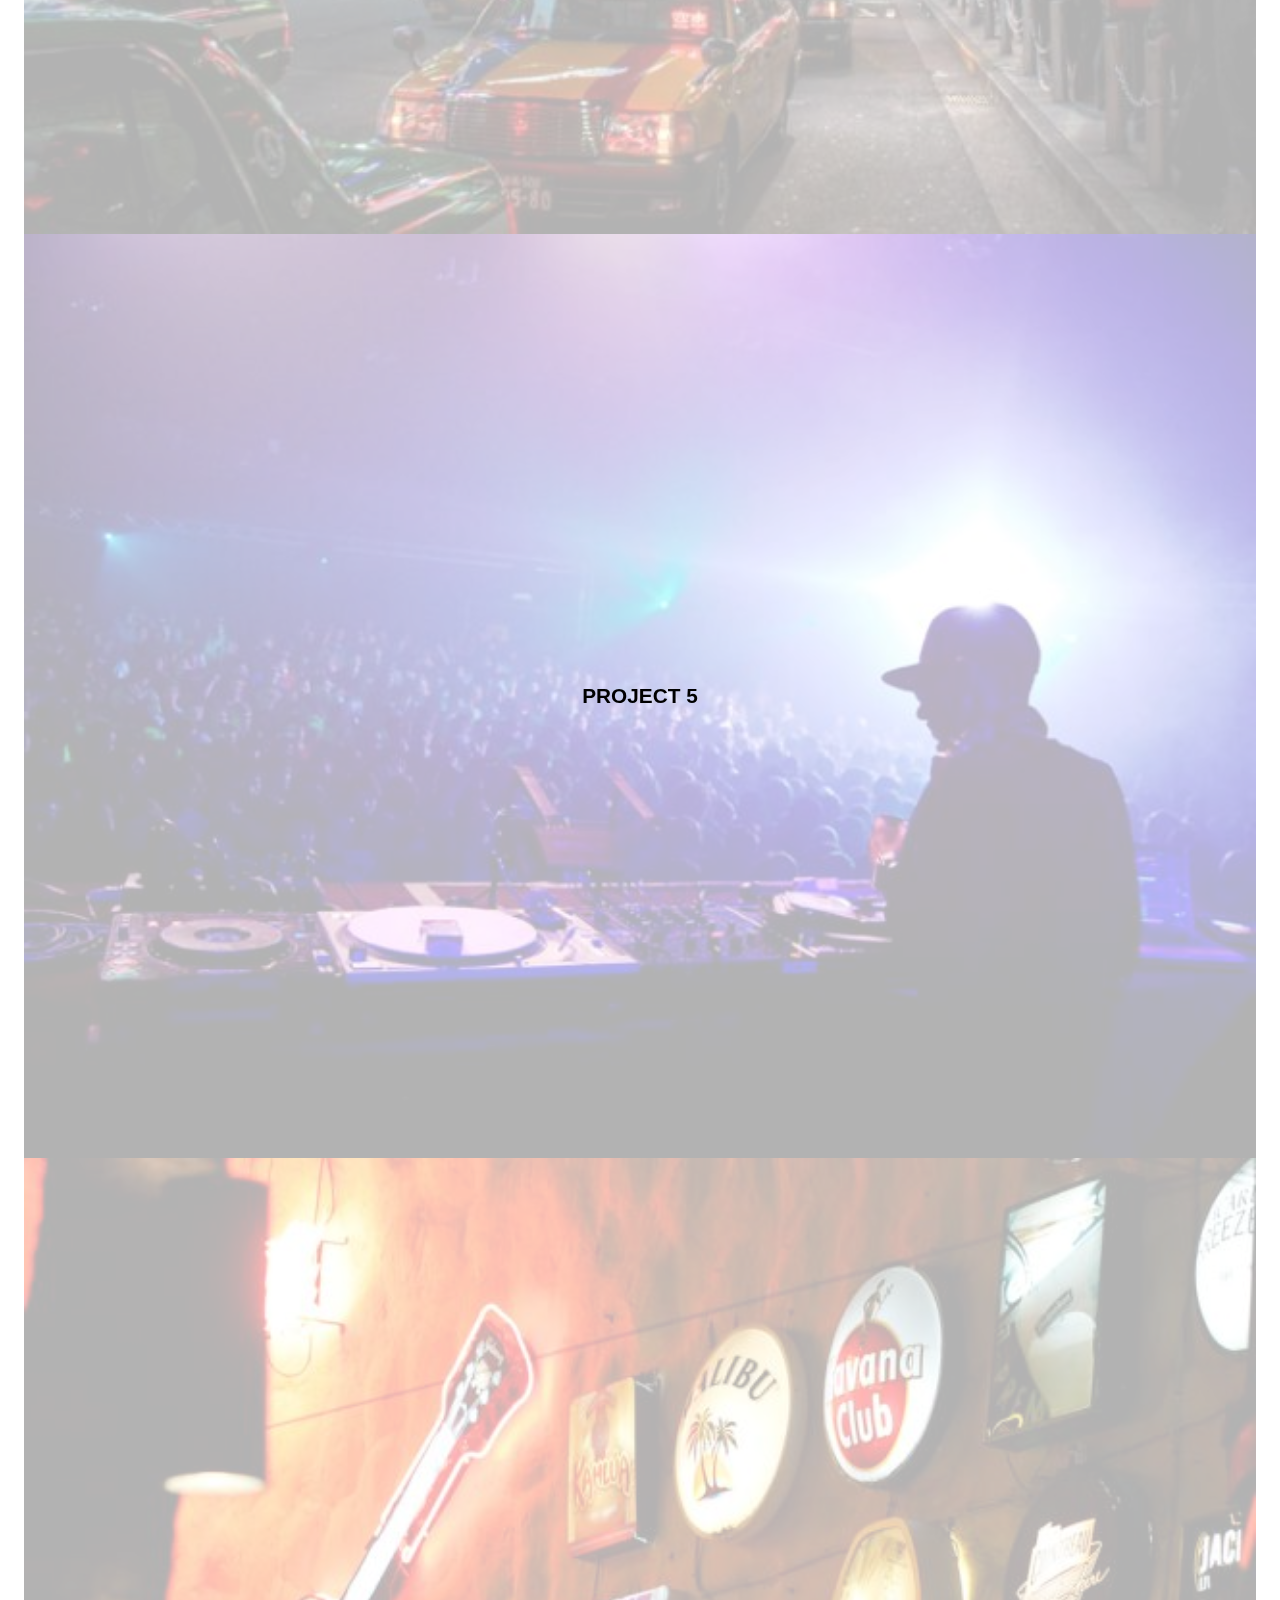
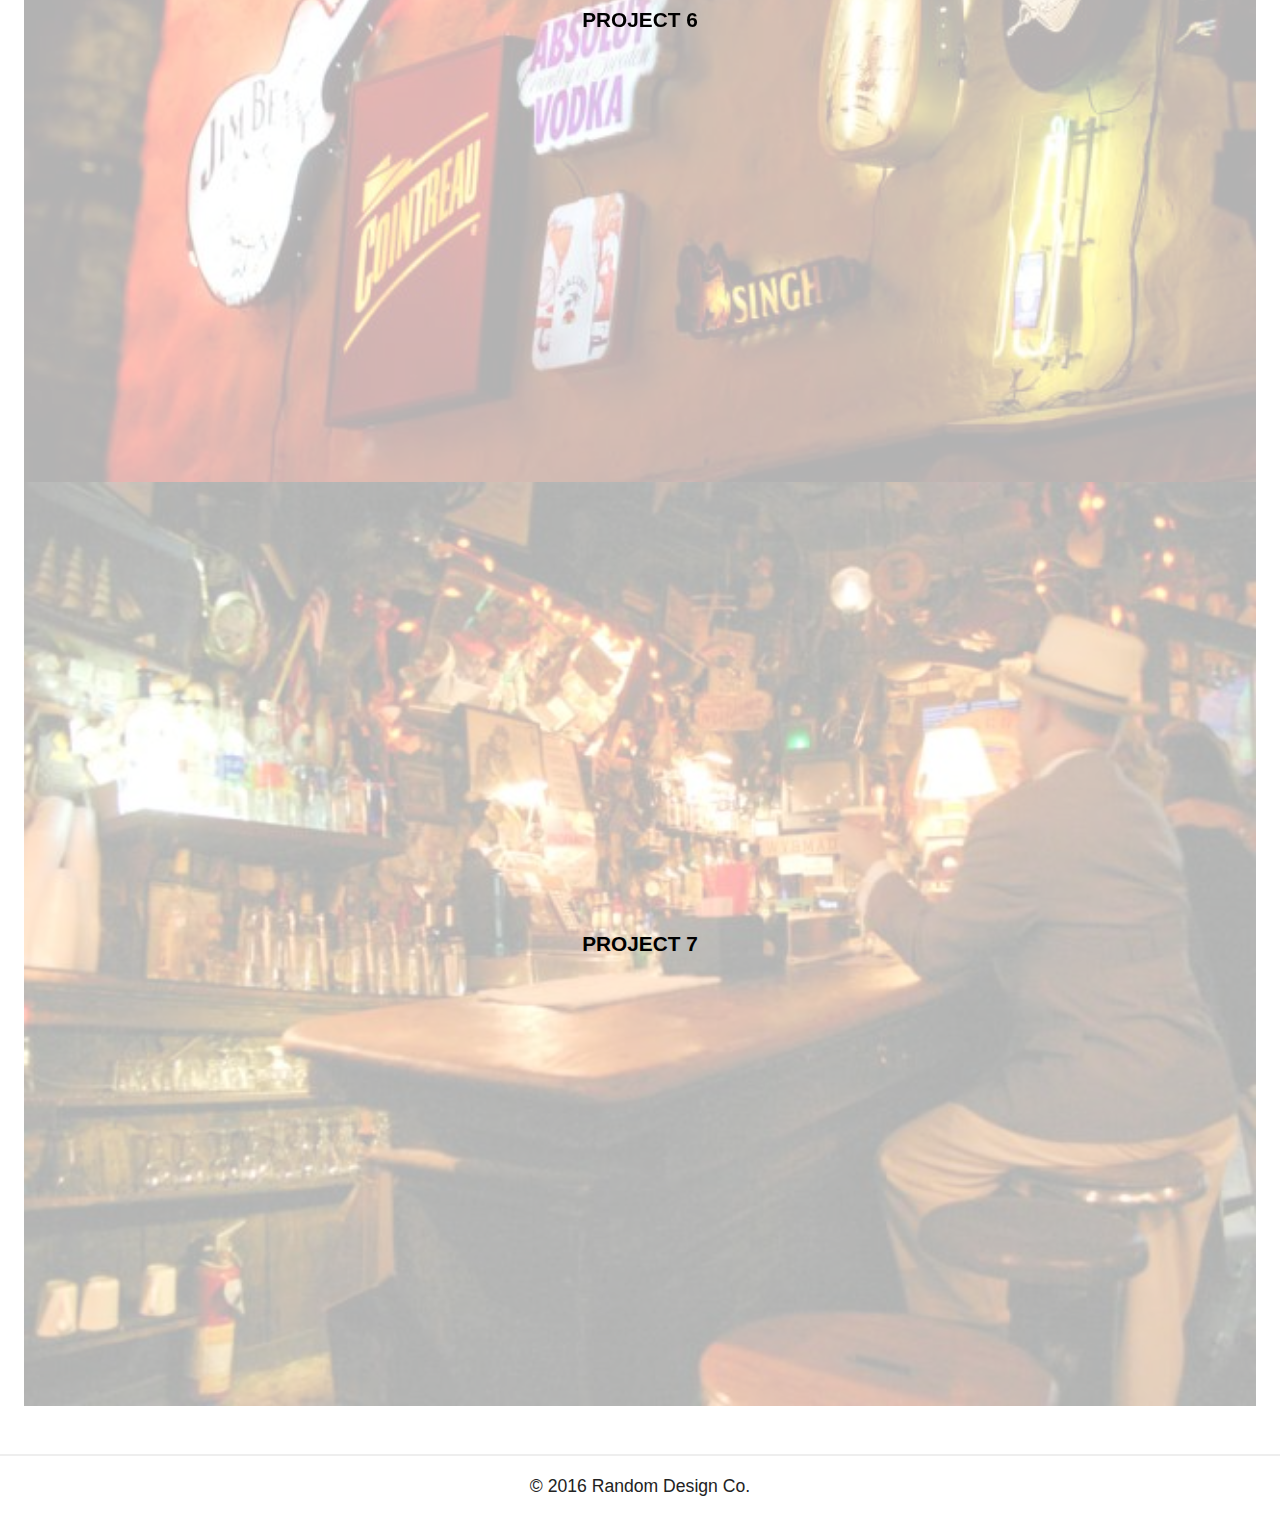
==== commit e5e1c2ce: "jumbotronsection" ====
--- a/index.html
+++ b/index.html
@@ -42,16 +42,16 @@
   <header>
     <nav class="fixednav">
       <h1>Random Design Co.</h1>
-      <div class="menuicon">
         <i class="fas fa-bars"></i>
-      </div>
     </nav>
   </header>
   
   <section class="imagesection">
+    <div class="imgsectioncontent">
+      <h2>BE RANDOM</h2>
+      <a class="imglink" href="#">OMG YES!</a>
+    </div>
     <img src="img/purple-bg.jpeg" alt="Purple Background Pattern" class="bgimage">
-    <h2>BE RANDOM</h2>
-    <p class="imglink"><a href="#">OMG YES!</a></p>
   </section>
 
   <section class="about">
--- a/css/main.css
+++ b/css/main.css
@@ -343,40 +343,38 @@
     padding: 2em 0 0 0;
 }
 
+.bgimage {
+    z-index: -10;
+    width: 100%;
+}
 
 h2 {
     font-size: 4em;
     line-height: 1em;
     text-align: center;
+}
+
+.imgsectioncontent {
     position: absolute;
+    z-index: 1;
     left: 50%;
     top: 50%;
-    -webkit-transform: translate(-50%, -50%);
     transform: translate(-50%, -50%);
 }
 
-
 .imglink {
-    position: absolute;
-    left: 50%;
-    top: 75%;
-    -webkit-transform: translateX(-50%);
-    transform: translateX(-50%);
+    margin: 1em;
+    display: block;
     border: .25em solid #fff;
     padding: 1em;
-}
-
-.imglink a {
     color: #fff;
     font-size: 1.8em;
+    text-align: center;
     text-decoration: none;
 }
 
 .imglink:hover {
     background-color: #fff;
-}
-
-.imglink:hover a {
     color: #000;
 }
 
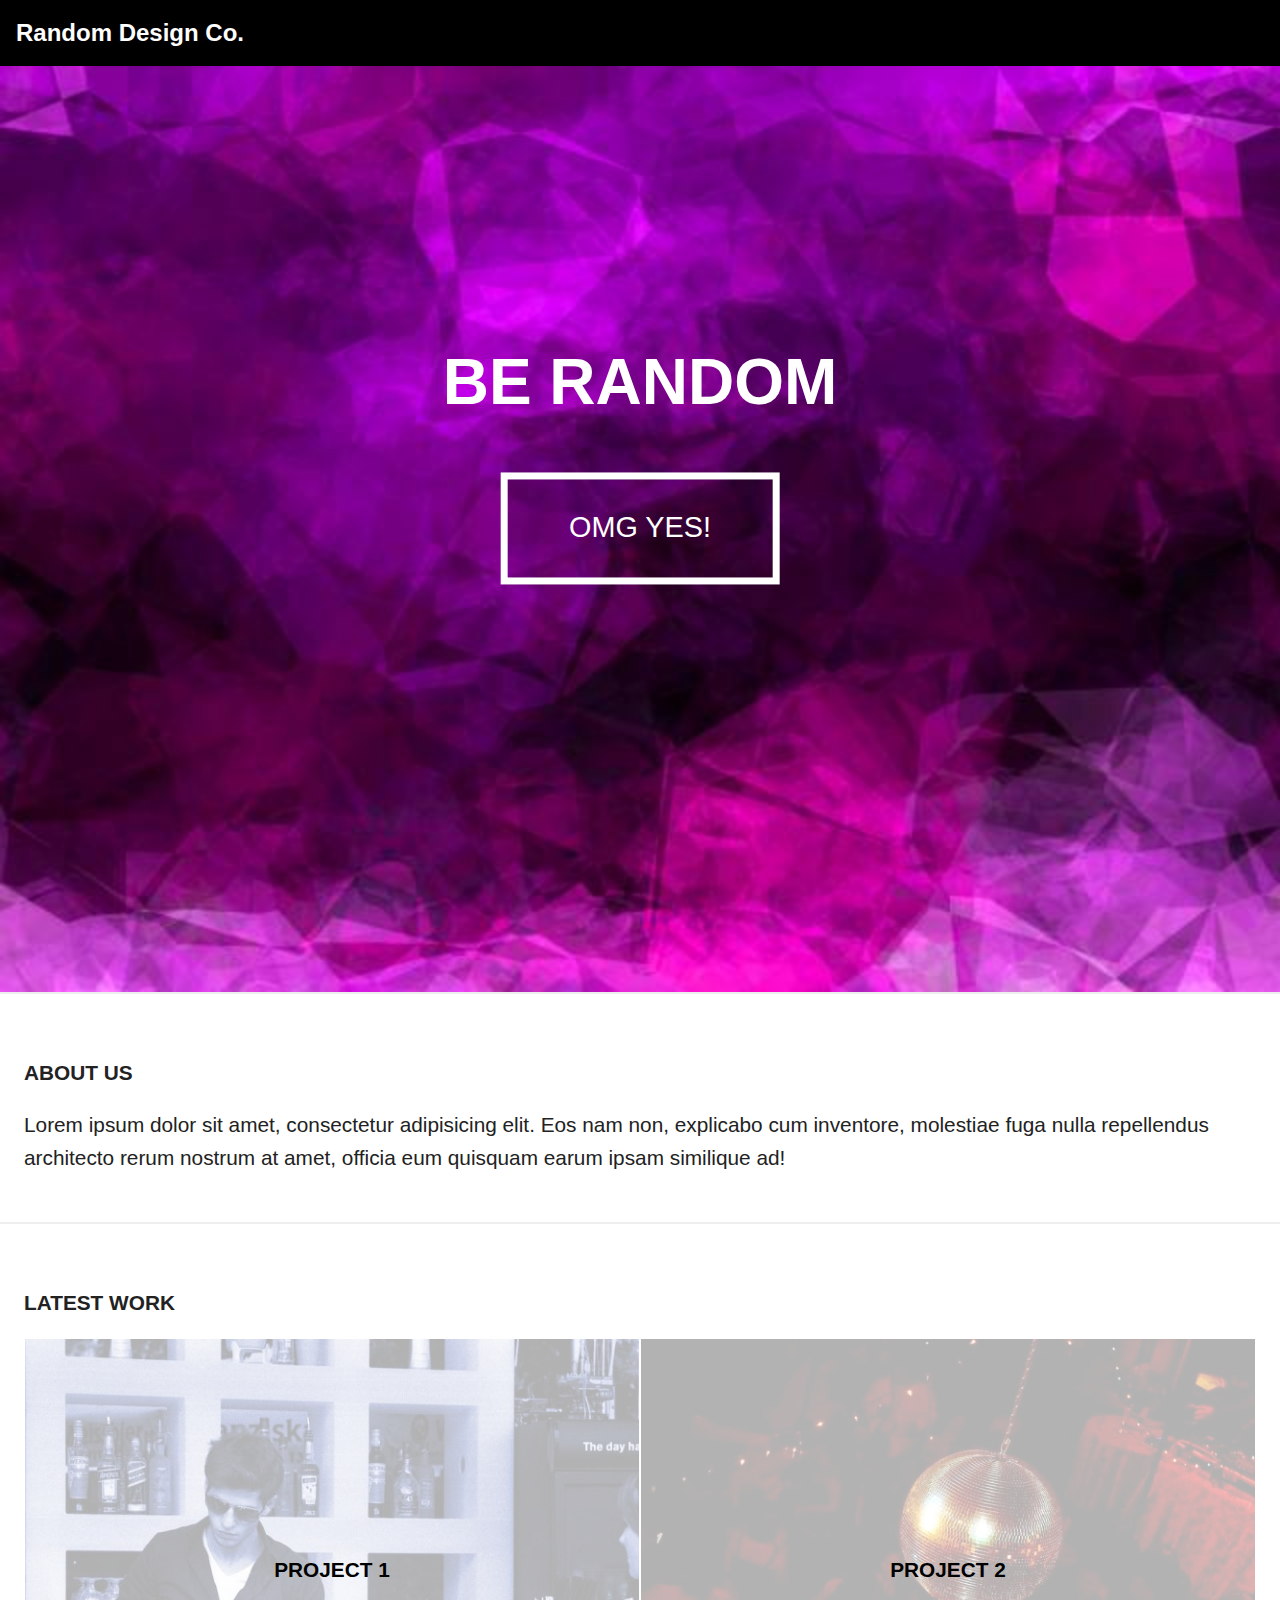
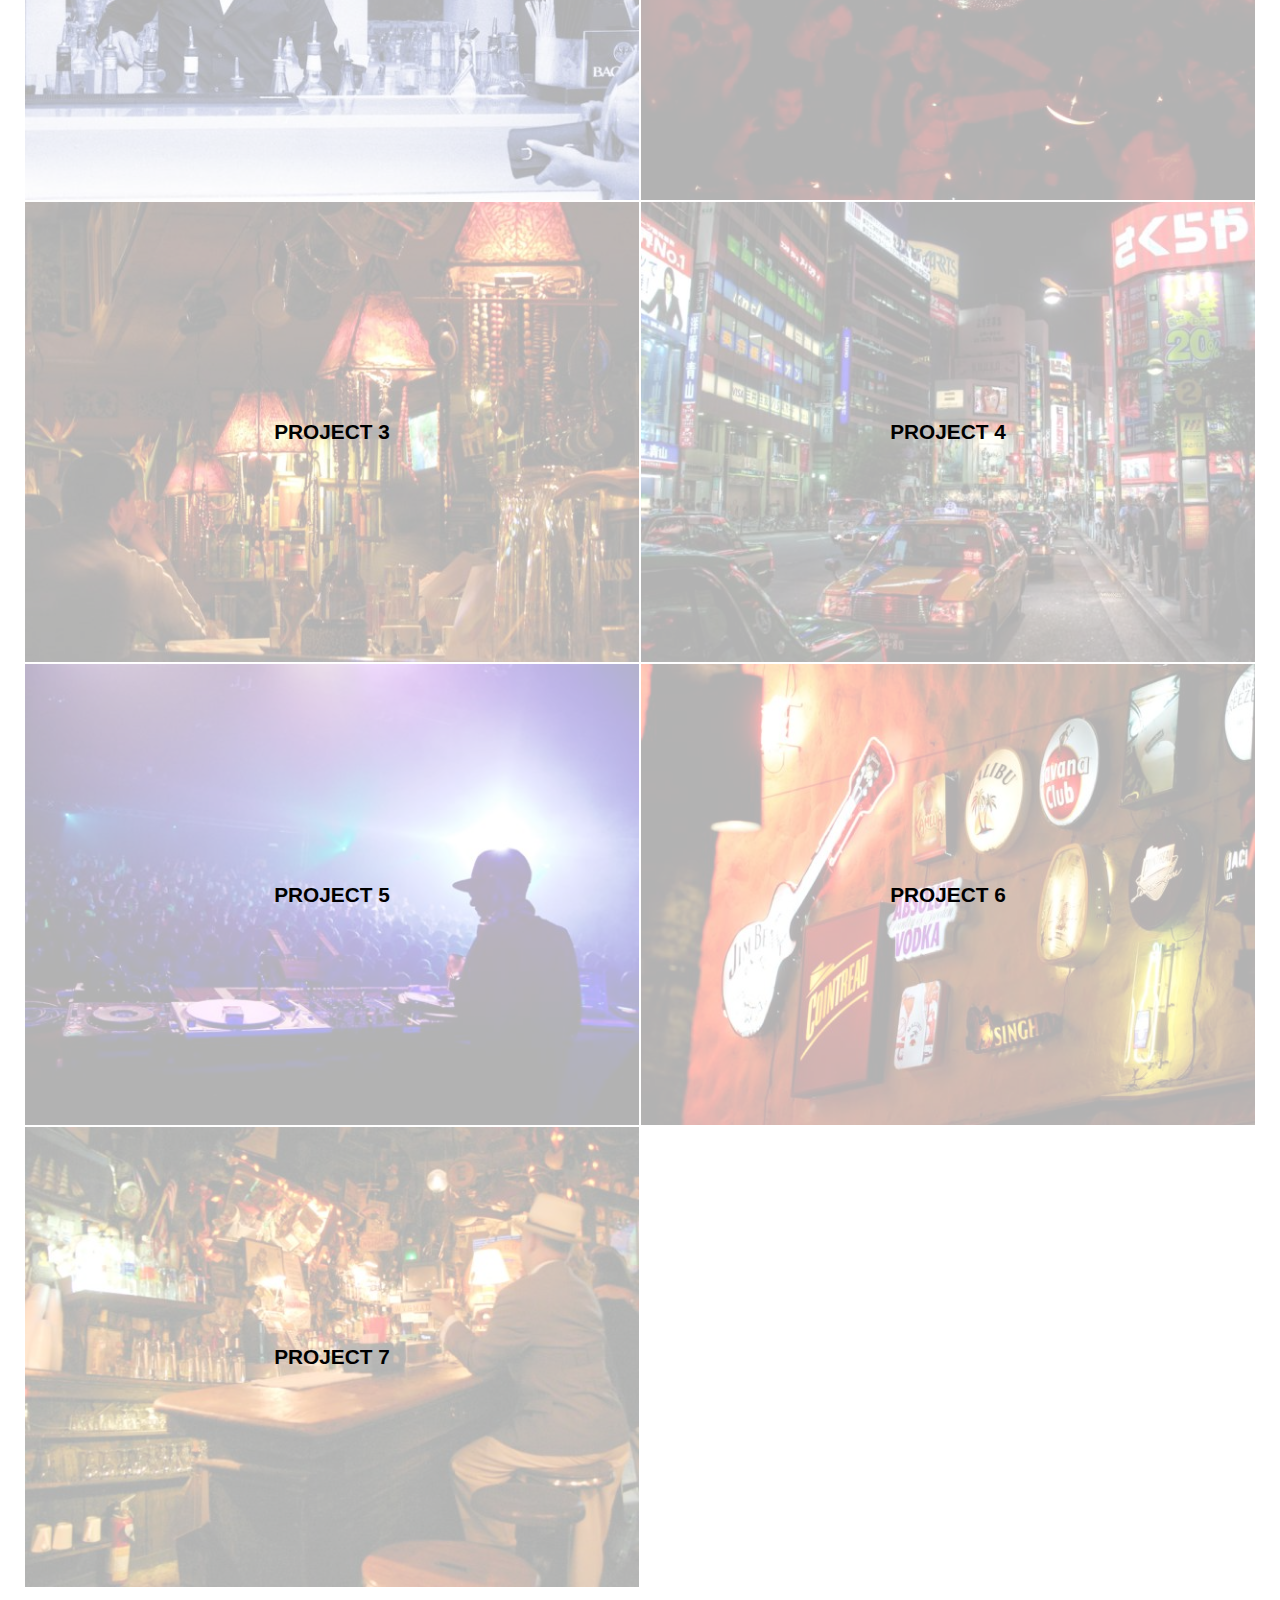
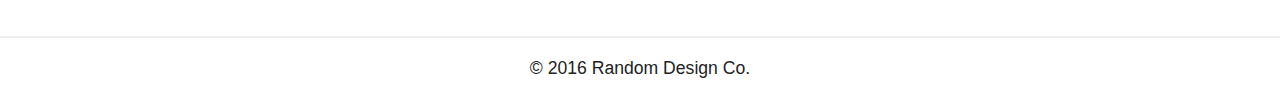
==== commit e9f5ab51: "Project Section Border Fix" ====
--- a/index.html
+++ b/index.html
@@ -42,7 +42,7 @@
   <header>
     <nav class="fixednav">
       <h1>Random Design Co.</h1>
-        <i class="fas fa-bars"></i>
+      <i class="menuicon fas fa-bars"></i>
     </nav>
   </header>
   
@@ -59,93 +59,52 @@
     <p>Lorem ipsum dolor sit amet, consectetur adipisicing elit. Eos nam non, explicabo cum inventore, molestiae fuga nulla repellendus architecto rerum nostrum at amet, officia eum quisquam earum ipsam similique ad!</p>
   </section>
 
-  <section class="work">
+  <section class="worksection">
     <h3>LATEST WORK</h3>
 
     <a href="#">
-      <article class="workimg">
+      <article class="project">
         <h4>Project 1</h4>
         <img class="projectimg" src="img/1-cocktail.jpeg" alt="Project 1">
       </article>
     </a>
     <a href="#">
-      <article class="workimg">
+      <article class="project">
         <h4>Project 2</h4>
         <img class="projectimg" src="img/2-disco.jpeg" alt="Project 2">
       </article>
     </a>
     <a href="#">
-      <article class="workimg">
+      <article class="project">
         <h4>Project 3</h4>
         <img class="projectimg" src="img/3-bookstore.jpeg" alt="Project 3">
       </article>
     </a>
     <a href="#">
-      <article class="workimg">
+      <article class="project">
         <h4>Project 4</h4>
         <img class="projectimg" src="img/4-traffic.jpeg" alt="Project 4">
       </article>
     </a>
     <a href="#">
-      <article class="workimg">
+      <article class="project">
         <h4>Project 5</h4>
         <img class="projectimg" src="img/5-concert.jpg" alt="Project 5">
       </article>
     </a>
     <a href="#">
-      <article class="workimg">
+      <article class="project">
         <h4>Project 6</h4>
         <img class="projectimg" src="img/6-nightlife.jpg" alt="Project 6">
       </article>
     </a>
     <a href="#">
-      <article class="workimg">
+      <article class="project">
         <h4>Project 7</h4>
         <img class="projectimg" src="img/7-bar.jpg" alt="Project 7">
       </article>
     </a>
 
-
-  <!-- 
-    <div class="workcontainer">
-      <div class="row">
-        <div class="workimg">
-          <a href="#"><img class="projectimg" src="img/1-cocktail.jpeg" alt="Project 1">
-          <h4>Project 1</h4></a>
-        </div>
-        <div class="workimg">
-            <a href="#"><img class="projectimg" src="img/2-disco.jpeg" alt="Project 2">
-            <h4>Project 2</h4></a>
-          </div>
-      </div>
-      <div class="row">
-        <div class="workimg">
-          <a href="#"><img class="projectimg" src="img/3-bookstore.jpeg" alt="Project 3">
-          <h4>Project 3</h4></a>
-        </div>
-        <div class="workimg">
-          <a href="#"><img class="projectimg" src="img/4-traffic.jpeg" alt="Project 4">
-          <h4>Project 4</h4></a>
-        </div>
-      </div>
-      <div class="row">
-        <div class="workimg">
-          <a href="#"><img class="projectimg" src="img/5-concert.jpg" alt="Project 5">
-          <h4>Project 5</h4></a>
-        </div>
-        <div class="workimg">
-          <a href="#"><img class="projectimg" src="img/6-nightlife.jpg" alt="Project 6">
-          <h4>Project 6</h4></a>
-        </div>
-      </div>
-      <div class="row">
-        <div class="workimg">
-          <a href="#"><img class="projectimg" src="img/7-bar.jpg" alt="Project 7">
-          <h4>Project 7</h4></a>
-        </div>
-      </div>
-    </div>
-  -->
   </section>
 
   <footer>
--- a/css/main.css
+++ b/css/main.css
@@ -292,6 +292,7 @@
 * {
     margin: 0;
     padding: 0;
+    box-sizing: border-box;
 }
 
 body {
@@ -317,7 +318,7 @@
     background: #000;
     color: #fff;
     padding: 1em;
-    z-index: 1;
+    z-index: 10;
 }
 
 h1 {
@@ -331,7 +332,7 @@
     flex-basis: 10%;
     position: absolute;
     top: 50%;
-    right: 2.5em;
+    right: 1em;
     transform: translateY(-50%);
 }
 
@@ -346,6 +347,8 @@
 .bgimage {
     z-index: -10;
     width: 100%;
+    position: relative;
+    display: block;
 }
 
 h2 {
@@ -363,7 +366,7 @@
 }
 
 .imglink {
-    margin: 1em;
+    margin: 2em;
     display: block;
     border: .25em solid #fff;
     padding: 1em;
@@ -395,23 +398,26 @@
 
 /* Work */
 
-.row {
-    display: flex;
-    justify-content: space-between;
-    margin: .5em 0;
-}
-
-.workimg {
-    flex-basis: 49.5%;
+.worksection {
+    float: left;
+}
+
+.project {
+    width: 50%;
+    float: left;
     position: relative;
+    border: 1px solid white;
 }
 
 .projectimg {
+    display: block;
     width: 100%;
+    position: relative;
+    z-index: -10;
     opacity: .3;
 }
 
-.workimg:hover .projectimg{
+.project:hover .projectimg{
     opacity: 1;
 }
 
@@ -428,7 +434,7 @@
     text-transform: uppercase;
 }
 
-.workimg:hover h4 {
+.project:hover h4 {
     color: #fff;
 }
 
@@ -437,6 +443,7 @@
 /* Footer */
 
 footer {
+    clear: both;
     text-align: center;
     padding: 1em;
     font-size: 1.1em;
